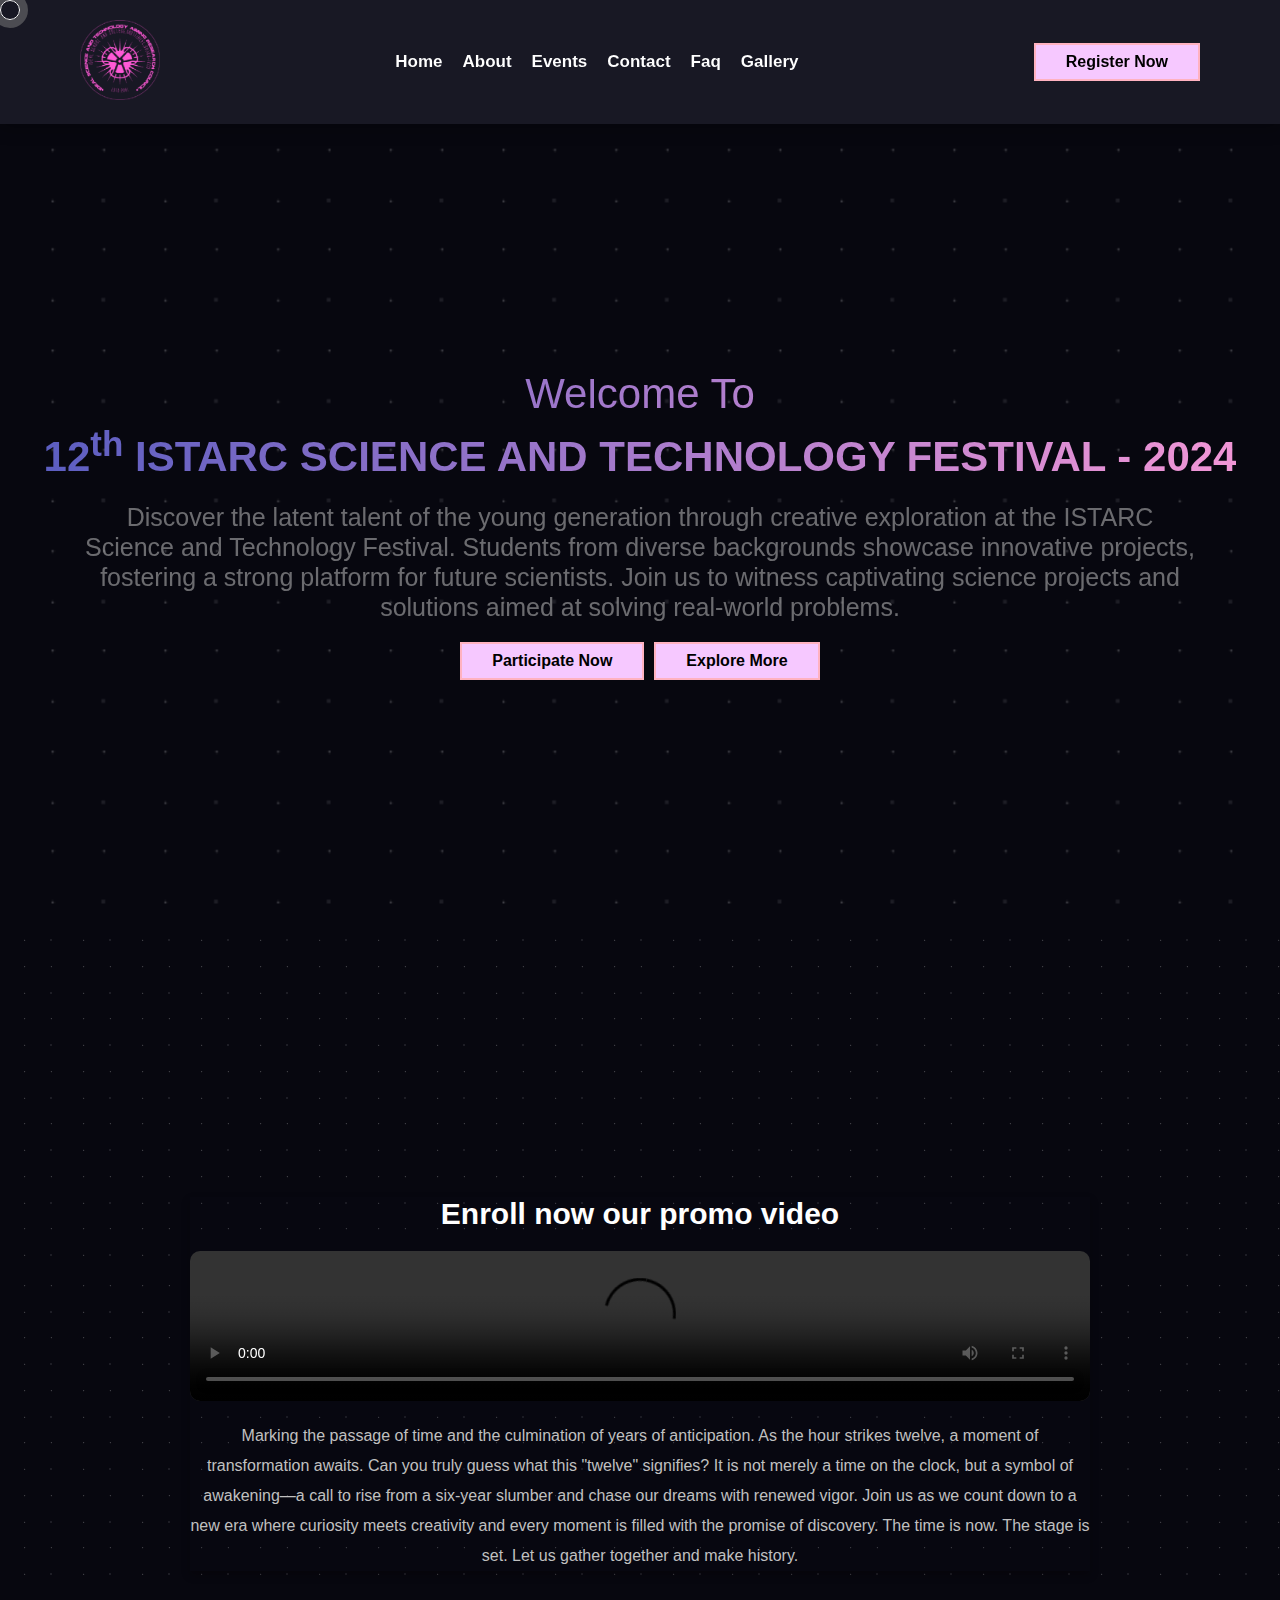
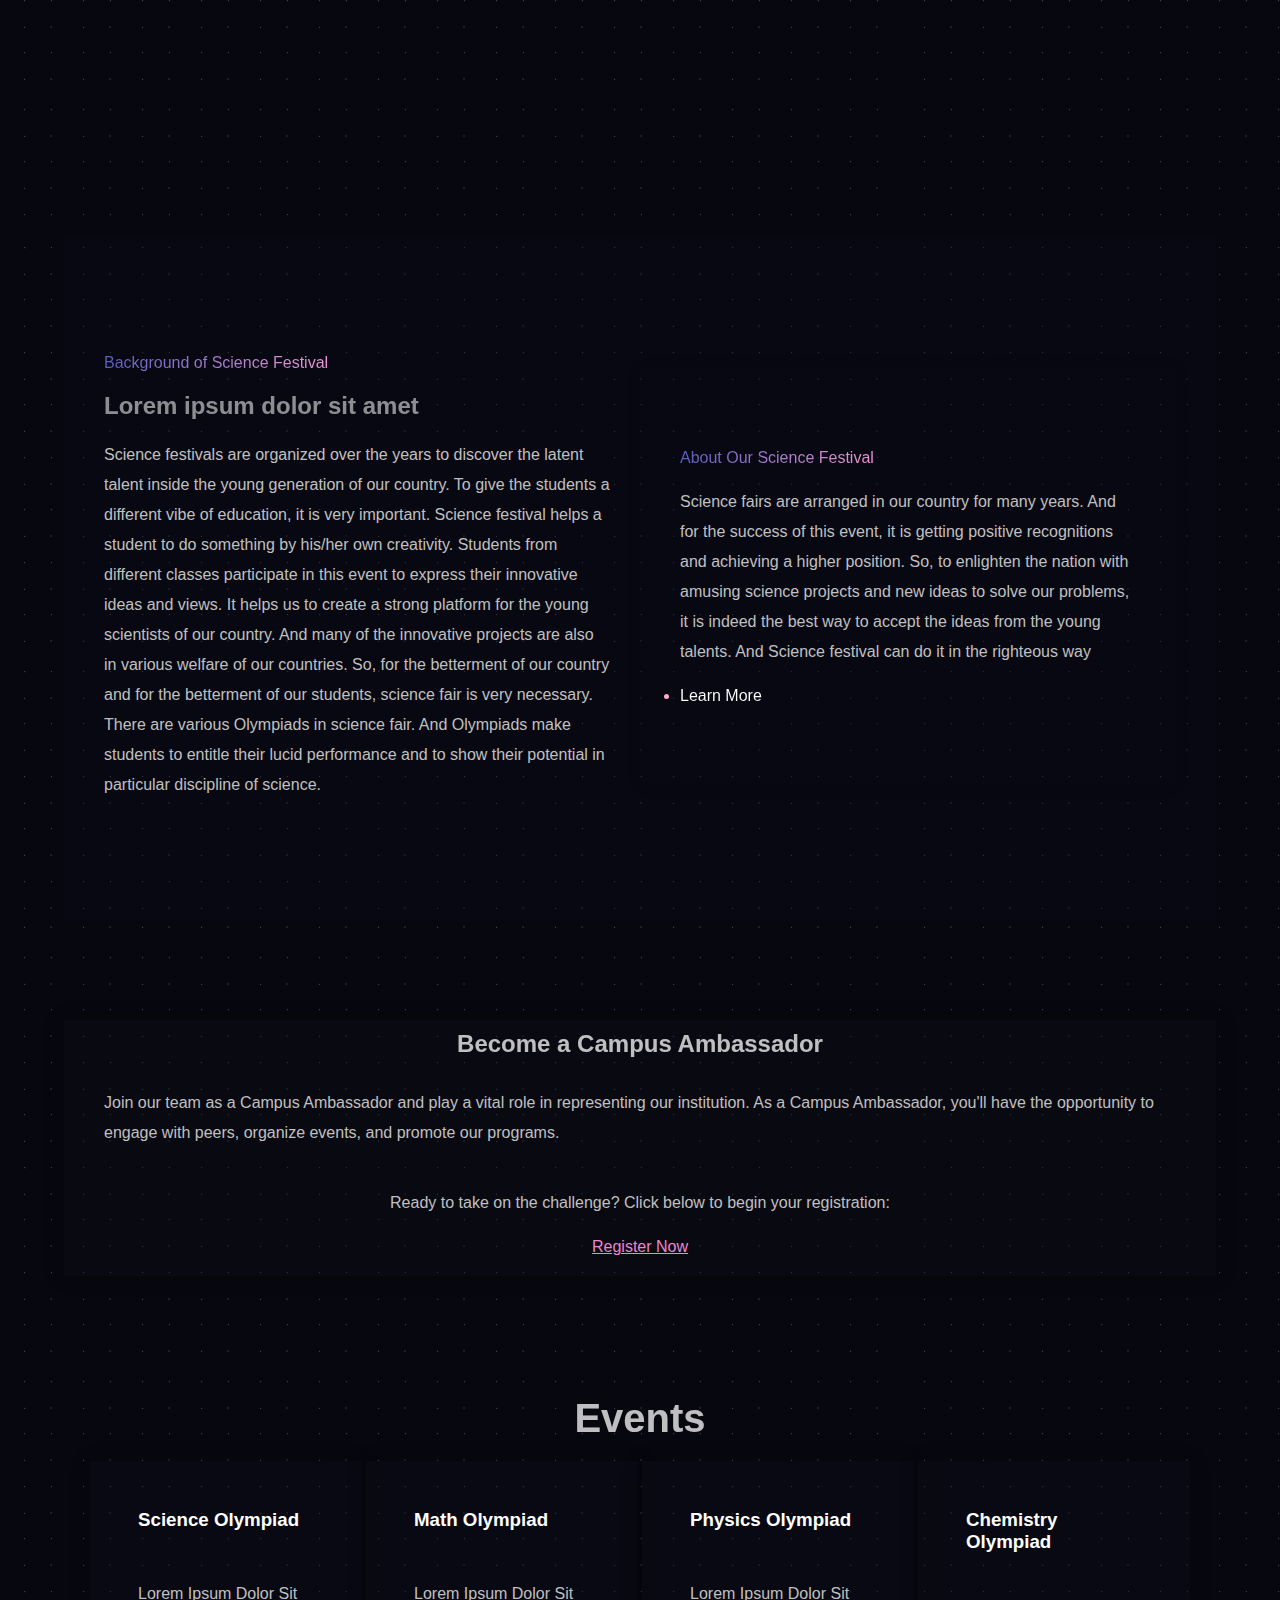
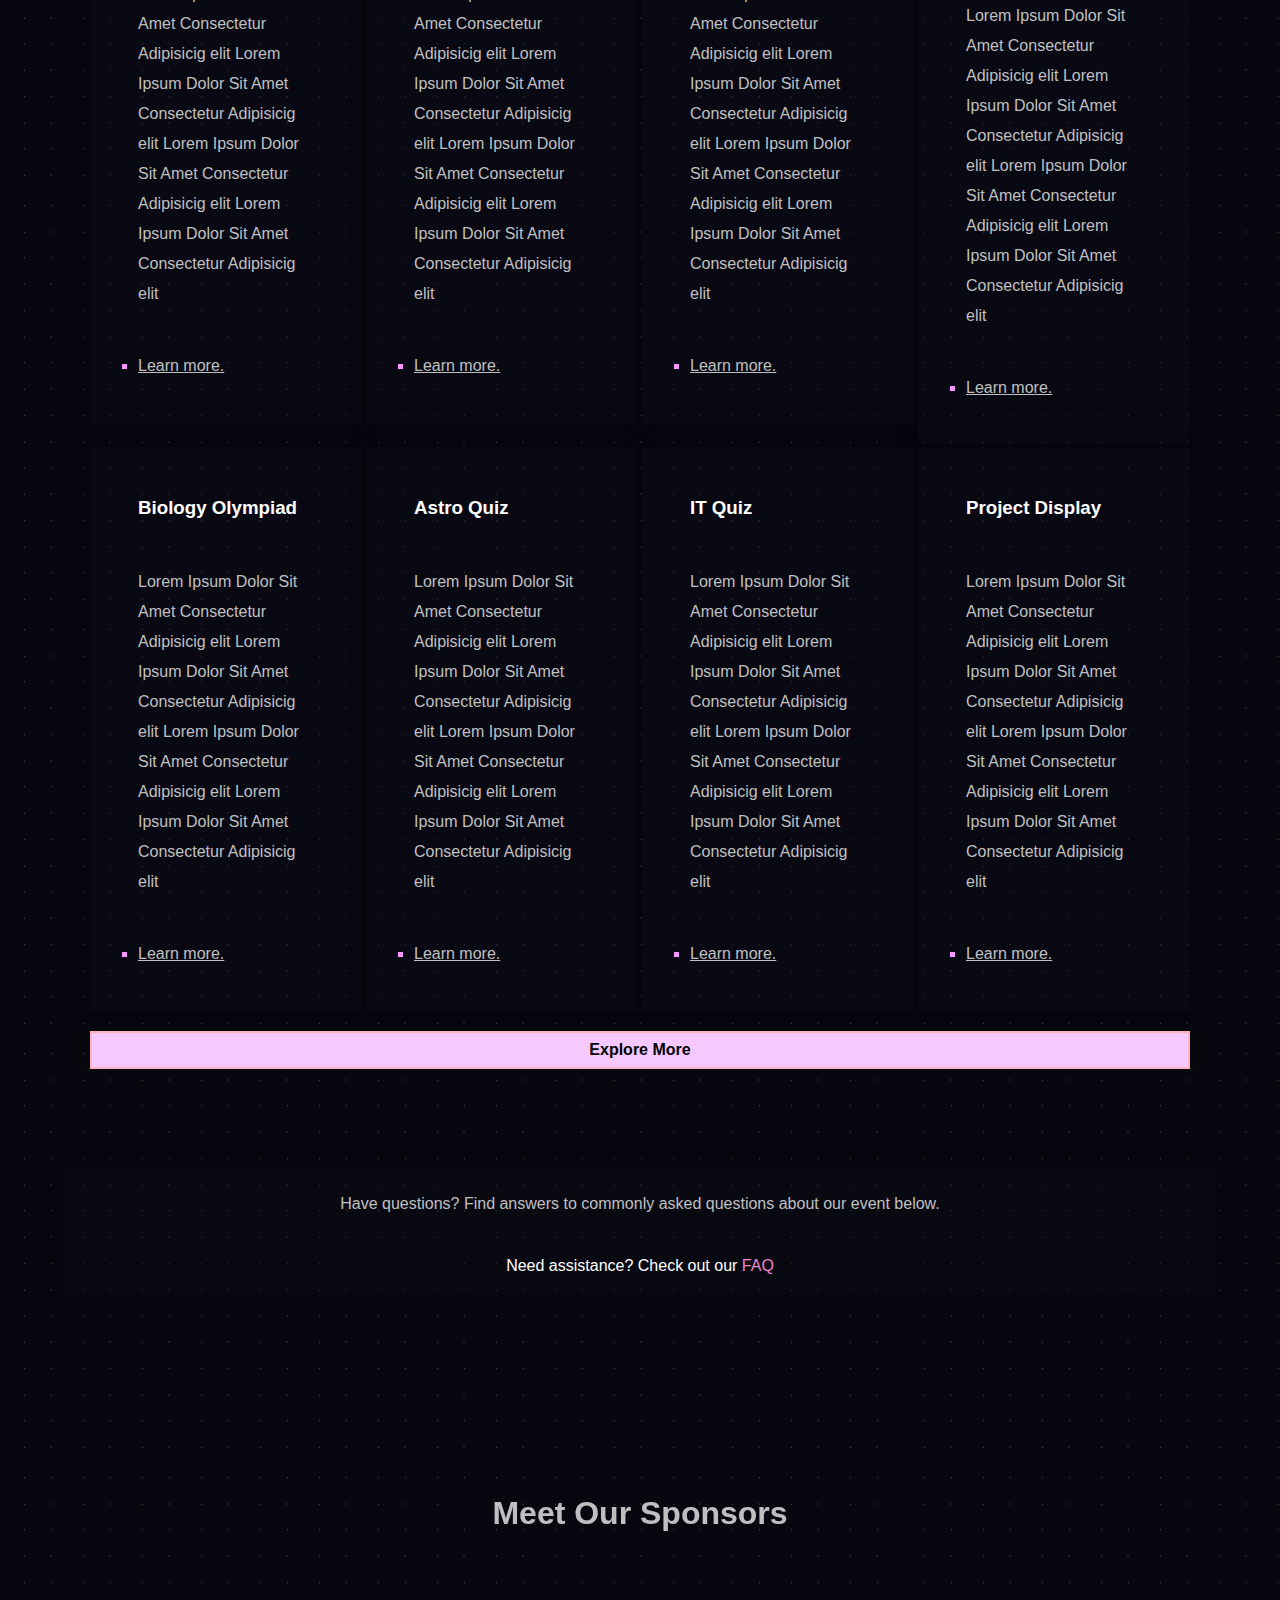
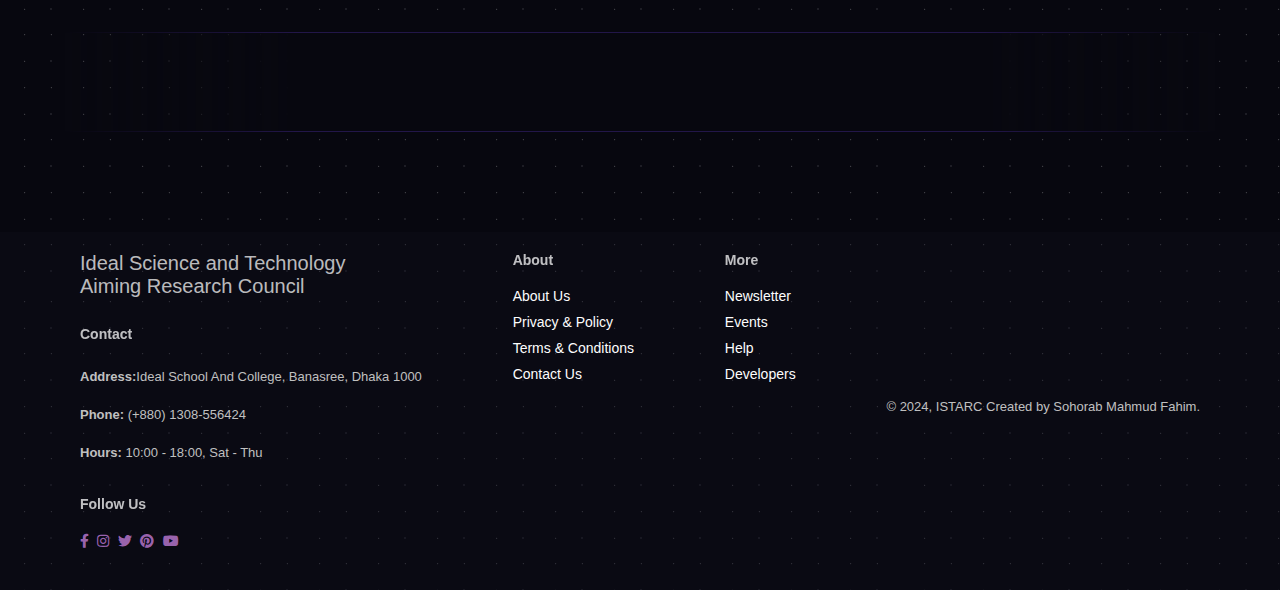
==== index.html @ 21622e78 "Update index.html" ====
<!DOCTYPE html>
<html lang="en">
<head>
    <meta charset="UTF-8">
    <meta name="viewport" content="width=device-width, initial-scale=1.0">
    <title>ISTARC</title>
    <link rel="stylesheet" href="https://pro.fontawesome.com/releases/v5.10.0/css/all.css" />
    <link rel="stylesheet" href="style.css">
    <meta name="description" content="ISTARC (Ideal Science and Technology Aiming Research Council) - Register for exciting events and stay updated with the latest news.">
    <link rel="icon" type="image/x-icon" sizes="32x32" href="img/logo.png">
</head>
<body>
 
    <div id="preloader">
        <div class="spinner"></div>
    </div>
    <div class="cursor"></div>
    <section id="Home-Nav">
        <div id="header">
            <div id="logo">
                <img src="img/logo.png">
            </div>
            <ul id="navbar">
                <li><a href="index.html">Home</a></li>
                <li><a href="about.html">About</a></li>
                <li><a href="event.html">Events</a>
                    <ul id="dropdown">
                        <div>
                        <li><a href="event.html">Hello World !</a></li>
                        <li><a href="event.html">Hello World !</a></li>
                        <li><a href="event.html">Hello World !</a></li>
                        <li><a href="event.html">Hello World !</a></li>
                        <li><a href="event.html">Hello World !</a></li>
                        </div>
                        <div>
                            <li><a href="event.html">Hello World !</a></li>
                        <li><a href="event.html">Hello World !</a></li>
                        <li><a href="event.html">Hello World !</a></li>
                        <li><a href="event.html">Hello World !</a></li>
                        <li><a href="event.html">Hello World !</a></li>
                       
                        </div>
                        <div>
                            <li><a href="event.html">Hello World !</a></li>
                        <li><a href="event.html">Hello World !</a></li>
                        <li><a href="event.html">Hello World !</a></li>
                        <li><a href="event.html">Hello World !</a></li>
                        <li><a href="event.html">Hello World !</a></li>
                        </div>
                    </ul>
                </li>
                <li><a href="contact.html">Contact</a></li>
                <li><a href="faq.html">Faq</a></li>
                <li><a href="gallery.html">Gallery</a></li>
                <a href="#" id="close"><i class="far fa-times" style="color: white;"></i></a>
            </ul>
            <div id="button" onclick="playAudio()">
                <a href="registration.html">Register Now</a>
            </div>
            <div id="mobile">
                <i id="bar" class="fas fa-outdent" style="color: white;"></i>
            </div>
        </div>
    </section>


<!-- <div id="vertical-img">
                        <a>Total Participants</a>
                        <h3 id="total">100'</h3>
                    </div> -->
                    <section id="Home">
                        <div id="info">
                            <div id="welcome">
                                <p>Welcome To</p>
                            </div>
                            <div id="ISTARC">
                                <div id="vert">
                                    <p>12<SUP>th</SUP> ISTARC SCIENCE AND TECHNOLOGY FESTIVAL - 2024</p>
                                </div>
                            </div>
                            <div id="p">
                                <p>Discover the latent talent of the young generation through creative exploration at the ISTARC Science and Technology Festival. Students from diverse backgrounds showcase innovative projects, fostering a strong platform for future scientists. Join us to witness captivating science projects and solutions aimed at solving real-world problems.</p>
                            </div>
                            <div id="btn">
                                <div id="Participate" onclick="playAudio()">
                                    <a href="registration.html">Participate Now</a>
                                </div>
                                <div id="button" onclick="playAudio()">
                                    <a href="event.html">Explore More</a>
                                </div>
                                
                            </div>
                        </div>
                    </section>


    <section id="body">
 <div id="promo-video">
    <h2>Enroll now our promo video</h2>
<video src="img/istarc promo final.mp4" controls>
    <source src="https://www.facebook.com/share/v/XauNM3nGY8SkKPCM/">
</video>
<p>Marking the passage of time and the culmination of years of anticipation. As the hour strikes twelve, a moment of transformation awaits. Can you truly guess what this "twelve" signifies? It is not merely a time on the clock, but a symbol of awakening—a call to rise from a six-year slumber and chase our dreams with renewed vigor.
    Join us as we count down to a new era where curiosity meets creativity and every moment is filled with the promise of discovery. The time is now. The stage is set. Let us gather together and make history.</p>
 
</div>   </section>
    <section id="intro">
        <div id="border">
            <div id="summary">
                <a>Background of Science Festival</a>
                <h2>Lorem ipsum dolor sit amet</h2>
                <p>Science festivals are organized over the years to discover the latent talent inside the young generation of our
                    country. To give the students a different vibe of education, it is very important. Science festival helps a student to
                    do something by his/her own creativity. Students from different classes participate in this event to express their
                    innovative ideas and views. It helps us to create a strong platform for the young scientists of our country. And many
                    of the innovative projects are also in various welfare of our countries. So, for the betterment of our country and for
                    the betterment of our students, science fair is very necessary. There are various Olympiads in science fair. And
                    Olympiads make students to entitle their lucid performance and to show their potential in particular discipline of
                    science. </p>
            </div>
            <div id="sum">
                <a>About Our Science Festival</a>
                <p>Science fairs are arranged in our country for many years. And for the success of this event, it is getting positive
                    recognitions and achieving a higher position. So, to enlighten the nation with amusing science projects and new
                    ideas to solve our problems, it is indeed the best way to accept the ideas from the young talents. And Science festival
                    can do it in the righteous way</p>
                    <div>
              <li><a href="about.html">Learn More</a></li></div> </div>
         
        </div>
    </section>

    <section id="faq">
        <div id="faq-border">
            <h2 style="padding: 10px 0;">Become a Campus Ambassador</h2>
            <p>Join our team as a Campus Ambassador and play a vital role in representing our institution. As a Campus Ambassador, you'll have the opportunity to engage with peers, organize events, and promote our programs.</p>
            <p>Ready to take on the challenge? Click below to begin your registration:</p>
            <div id="faq-txt">
                <a href="Campus-Ambassador.html" style="color: rgb(236, 134, 206); text-decoration: underline;">Register Now</a>
            </div>
        </div>
    </section>

    <section id="eventbar">
        <div id="head">
            <h2>Events</h2>
        </div>
        <div id="eventtype">
            <div id="eventpart">
                <h3>Science Olympiad</h3>
                <p>Lorem Ipsum Dolor Sit Amet Consectetur Adipisicig elit Lorem Ipsum Dolor Sit Amet Consectetur Adipisicig elit Lorem Ipsum Dolor Sit Amet Consectetur Adipisicig elit Lorem Ipsum Dolor Sit Amet Consectetur Adipisicig elit</p>
                <li>
                    <a href="">Learn more.</a>
                </li>
            </div>
            <div id="eventpart">
                <h3>Math Olympiad</h3>
                <p>Lorem Ipsum Dolor Sit Amet Consectetur Adipisicig elit Lorem Ipsum Dolor Sit Amet Consectetur Adipisicig elit Lorem Ipsum Dolor Sit Amet Consectetur Adipisicig elit Lorem Ipsum Dolor Sit Amet Consectetur Adipisicig elit</p>
                <li>
                    <a href="">Learn more.</a>
                </li>
            </div>
            <div id="eventpart">
                <h3>Physics Olympiad</h3>
                <p>Lorem Ipsum Dolor Sit Amet Consectetur Adipisicig elit Lorem Ipsum Dolor Sit Amet Consectetur Adipisicig elit Lorem Ipsum Dolor Sit Amet Consectetur Adipisicig elit Lorem Ipsum Dolor Sit Amet Consectetur Adipisicig elit</p>
                <li>
                    <a href="">Learn more.</a>
                </li>
            </div>
            <div id="eventpart">
                <h3> Chemistry Olympiad </h3>
                <p>Lorem Ipsum Dolor Sit Amet Consectetur Adipisicig elit Lorem Ipsum Dolor Sit Amet Consectetur Adipisicig elit Lorem Ipsum Dolor Sit Amet Consectetur Adipisicig elit Lorem Ipsum Dolor Sit Amet Consectetur Adipisicig elit</p>
                <li>
                    <a href="">Learn more.</a>
                </li>
            </div>
            <div id="eventpart">
                <h3>Biology Olympiad </h3>
                <p>Lorem Ipsum Dolor Sit Amet Consectetur Adipisicig elit Lorem Ipsum Dolor Sit Amet Consectetur Adipisicig elit Lorem Ipsum Dolor Sit Amet Consectetur Adipisicig elit Lorem Ipsum Dolor Sit Amet Consectetur Adipisicig elit</p>
                <li>
                    <a href="">Learn more.</a>
                </li>
            </div>
            <div id="eventpart">
                <h3>Astro Quiz</h3>
                <p>Lorem Ipsum Dolor Sit Amet Consectetur Adipisicig elit Lorem Ipsum Dolor Sit Amet Consectetur Adipisicig elit Lorem Ipsum Dolor Sit Amet Consectetur Adipisicig elit Lorem Ipsum Dolor Sit Amet Consectetur Adipisicig elit</p>
                <li>
                    <a href="">Learn more.</a>
                </li>
            </div>
            <div id="eventpart">
                <h3>IT Quiz</h3>
                <p>Lorem Ipsum Dolor Sit Amet Consectetur Adipisicig elit Lorem Ipsum Dolor Sit Amet Consectetur Adipisicig elit Lorem Ipsum Dolor Sit Amet Consectetur Adipisicig elit Lorem Ipsum Dolor Sit Amet Consectetur Adipisicig elit</p>
                <li>
                    <a href="">Learn more.</a>
                </li>
            </div>
            <div id="eventpart">
                <h3>Project Display</h3>
                <p>Lorem Ipsum Dolor Sit Amet Consectetur Adipisicig elit Lorem Ipsum Dolor Sit Amet Consectetur Adipisicig elit Lorem Ipsum Dolor Sit Amet Consectetur Adipisicig elit Lorem Ipsum Dolor Sit Amet Consectetur Adipisicig elit</p>
                <li>
                    <a href="">Learn more.</a>
                </li>
            </div>
        </div>
        <div id="buttons">
            <a href="event.html">Explore More</a>
        </div>
    </section>

    <section id="faq">
        <div id="faq-border">
            <p>Have questions? Find answers to commonly asked questions about our event below.</p><br>
            <div id="faq-txt">
                <a>Need assistance? Check out our <a href="#" style="color:rgb(236, 134, 206);">FAQ</a></a>
            </div>
        </div>
    </section>
    

    <section id="sponsor">
        <h1>Meet Our Sponsors</h1>
        <div id="cent-wrapper">
            <div class="wrapper">
                <div class="item item1">
                    <h3>Lorem Ipsum</h3>
                </div>
                <div class="item item2">
                    <h3>Lorem Ipsum</h3>
                </div>
                <div class="item item3">
                    <h3>Lorem Ipsum</h3>
                </div>
                <div class="item item4">
                    <h3>Lorem Ipsum</h3>
                </div>
                <div class="item item5">
                    <h3>Lorem Ipsum</h3>
                </div>
                <div class="item item6">
                    <h3>Lorem Ipsum</h3>
                </div>
                <div class="item item7">
                    <h3>Lorem Ipsum</h3>
                </div>
            </div>
        </div>
    </section>
    <footer class="s-1">
        <div class="c">
            <a href="#" style="text-decoration: none; color: rgba(255, 255, 255, 0.733); font-weight: 500; font-family: 'Segoe UI', Tahoma, Geneva, Verdana, sans-serif; font-size: 20px;">Ideal Science and Technology<br>Aiming Research Council</a><br>
            <h4>Contact</h4>
            <p><strong>Address:</strong>Ideal School And College, Banasree, Dhaka 1000 </p>
            <p><strong>Phone:</strong> (+880) 1308-556424</p>
            <p><strong>Hours:</strong> 10:00 - 18:00, Sat - Thu</p>
            <div class="follow">
                <h4>Follow Us</h4>
                <div class="icon">
                    <a href="#"><i class="fab fa-facebook-f" style="font-weight: 400;"></i></a>
                    <a href="#"><i class="fab fa-instagram" style="font-weight: 400;"></i></a>
                    <a href="#"><i class="fab fa-twitter" style="font-weight: 400;"></i></a>
                    <a href="#"><i class="fab fa-pinterest" style="font-weight: 400;"></i></a>
                    <a href="#"><i class="fab fa-youtube" style="font-weight: 400;"></i></a>
                </div>
            </div>
        </div>
        <div class="c">
            <h4>About</h4>
            <a href="#">About Us</a>
            <a href="#">Privacy & Policy</a>
            <a href="#">Terms & Conditions</a>
            <a href="#">Contact Us</a>
        </div>
        <div class="c">
            <h4>More</h4>
            <a href="#">Newsletter</a>
            <a href="#">Events</a>
            <a href="#">Help</a>
            <a href="#">Developers</a>
        </div>
        <div class="copyright">
            <p>© 2024, ISTARC Created by Sohorab Mahmud Fahim.</p>
        </div>
    </footer>
    

    <script>
        window.addEventListener('load', function() {
            const preloader = document.getElementById('preloader');
            preloader.style.display = 'none';
        });
    </script>
    <script>
        const bar = document.getElementById('bar');
        const close = document.getElementById('close');
        const nav = document.getElementById('navbar');

        if (bar) {
            bar.addEventListener('click', () => {
                nav.classList.add('active');
                nav.style.zIndex = '1000';
            });
        }

        if (close) {
            close.addEventListener('click', () => {
                nav.classList.remove('active');
                nav.style.zIndex = 'initial';
            });
        }
    </script>
    <script>
        const cursor = document.querySelector('.cursor');

        document.addEventListener('mousemove', e => {
            cursor.setAttribute("style", "top: "+(e.pageY - 10)+"px; left: "+(e.pageX - 10)+"px;")
        });

        document.addEventListener('click', () => {
            cursor.classList.add("expand");

            setTimeout(() => {
                cursor.classList.remove("expand");
            }, 500);
        });
    </script>
    <script>
        document.addEventListener('DOMContentLoaded', () => {
            window.audio = new Audio();
            audio.src = './img/click.mp3';
        });

        function playAudio() {
            if (window.audio) {
                audio.play();
            } else {
                console.error('Audio element not found');
            }
        }
    </script>
</body>
</html>
---- style.css ----
*{
    margin: 0;
    padding: 0;
    box-sizing: border-box;
    font-family:Arial, Helvetica, sans-serif;
}
body{
    background-image: url("img/bg.png");
    margin: 0;
}
#preloader {
    position: fixed;
    left: 0;
    top: 0;
    width: 100%;
    height: 100%;
    background-image: url(img/bg.png);
    display: flex;
    justify-content: center;
    align-items: center;
    z-index: 9999;
}
.spinner {
    background-image: url("img/logo.png");
    width: 40px;
    height: 40px;
    border: 5px solid #ff21e1;
    border-top: 5px solid #000;
    border-radius: 50%;
    animation: spin 1s linear infinite;
}
@keyframes spin {
    0% { transform: rotate(0deg); }
    100% { transform: rotate(360deg); }
}
#content {
    display: none;
}
.cursor {
    width: 20px;
    height: 20px;
    border: 1px solid white;
    border-radius: 50%;
    position: absolute;
    transition-duration: 200ms;
    transition-timing-function: ease-out;
    animation: cursorAnim .5s infinite alternate;
    pointer-events: none;
    z-index: 9999;
}
.cursor::after {
    content: "";
    width: 20px;
    height: 20px;
    position: absolute;
    border: 8px solid gray;
    border-radius: 50%;
    opacity: .5;
    top: -9px;
    left: -9px;
    animation: cursorAnim2 .5s infinite alternate;
}
@keyframes cursorAnim {
    from {
        transform: scale(1);
    }
    to {
        transform: scale(.7);
    }
}
@keyframes cursorAnim2 {
    from {
        transform: scale(1);
    }
    to {
        transform: scale(.4);
    }
}
@keyframes cursorAnim3 {
    0% {
        transform: scale(1);
    }
    50% {
        transform: scale(3);
    }
    100% {
        transform: scale(1);
        opacity: 0;
    }
}
.expand {
    animation: cursorAnim3 .5s forwards;
    border: 1px solid rgb(216, 89, 255);
}
h1 , h2, h3 , h4 , h5 , h6{
    color: white;
    opacity: 74%;
}
#Home-Nav{
    position: sticky;
  top:0;
  left: 0;
  background-color: #181824;
  box-shadow: 0 5px 15px rgba(0, 0, 0, 0.26);
  z-index: 1000;
    
}
#header{
    display: flex;
    justify-content: space-between;
    align-items: center;
    padding: 20px 80px;
}
#navbar{
    display: flex;
    justify-content: center;
    align-items: center;
}
#navbar li{
    list-style: none;
    padding: 0 10px;
}
#navbar li a {
    background: white;
    -webkit-background-clip: text;
    -webkit-text-fill-color:   transparent;
    background-clip: text;
    font-size: 17px;
    text-decoration: none;
    font-weight: bold;
    transition: 0.5s ease;
}
#navbar li {
    position: relative;
}
#dropdown {
    display: none;
    position: absolute;
    top: 100%;
    left: -100%;
    background-color: #15131f27;
    padding: 20px 0;
    margin: 0;
    list-style: none;
    box-shadow: 0 0px 26px rgba(0, 0, 0, 0.973);
    z-index: 1000;
    min-width: 120px;
    border: 1px solid black;
    border-radius: 10px;
}
#dropdown li {
    padding: 10px 20px;
    white-space: nowrap;
    transition: 0.5s ease;
}
#dropdown li a {
    color: white;
    text-decoration: none;
    display: block;
    font-size: 12px;
    opacity: 84%;
}
#dropdown li a:hover {
    background-color: #0f0e14;
    border-bottom: 1px solid pink;
}
#navbar li:hover #dropdown {
    display: flex;
   justify-content: space-between;
   align-items: center;
}
#mobile{
    display: none;
    align-items: left;
    color: white;
  }
  #close{
    display:none;
  }
  .fas{
     color: white;
  }
#logo img{
    width: 80px;
}
#button, #Participate {
    padding: 8px 30px;
    border: 2px solid rgb(255, 178, 192);
    background: rgb(246, 200, 255);
 
    position: relative;
    overflow: hidden;
}
#button a {
    display: inline-block;
    text-decoration: none;
    color: rgb(0, 0, 0);
    font-weight: bold;
    border-radius: 5px;
}
#button .ripple, #Participate .ripple {
    position: absolute;
    border-radius: 50%;
    background: rgba(255, 255, 255, 0.5);
    transform: scale(0);
    animation: rippleAnim 0.5s linear;
    pointer-events: none;
}
@keyframes rippleAnim {
    to {
        transform: scale(4);
        opacity: 0;
    }
}
@keyframes fadeIn {
    from {
        opacity: 0;
    }
    to {
        opacity: 1;
    }
}
@keyframes slideIn {
    from {
        transform: translateX(-100%);
    }
    to {
        transform: translateX(0);
    }
}
@keyframes bounce {
    0%, 20%, 50%, 80%, 100% {
        transform: translateY(0);
    }
    40% {
        transform: translateY(-30px);
    }
    60% {
        transform: translateY(-15px);
    }
}
@keyframes countUp {
    from {
        content: "0";
    }
    to {
        content: "100";
    }
}
@keyframes backgroundFlow {
    0% {
        background-position: 0% 50%;
    }
    50% {
        background-position: 100% 50%;
    }
    100% {
        background-position: 0% 50%;
    }
}
#Home {
    display: grid;
    grid-template-columns: repeat(auto-fit, minmax(259px, 1fr));
    justify-content: center;
    align-items: center;
    height: 90vh; 
    overflow: hidden;
    position: relative;
    background: linear-gradient(rgba(0, 0, 0, 0), rgba(8, 9, 17, 0)), url("img/bg.png");
    background-size: cover;
    background-repeat: no-repeat;
    background-position:top;
}
#info {
    text-align: center;
    position: relative;
    z-index: 1;
    
    animation: fadeIn 2s ease-in-out;
}

#info > * {
    margin: 10px 0;
}
#app a {
    position: absolute;
    top: 23%;
    left: 25%;
}
#bpp b {
    position: absolute;
    top: 20%;
    left: 23%;
}
#ISTARC p {
    margin: 0;
    font-size: 42px;
    font-weight: bold;
    background: linear-gradient(90deg, #5c5ec1, rgb(241, 150, 214));
    -webkit-background-clip: text;
    -webkit-text-fill-color:   transparent;
    background-clip: text;
    
    line-height: 50px;
}
#welcome p {
    font-size: 42px;
    background: linear-gradient(90deg, #5c5ec1, rgb(241, 150, 214));
    -webkit-background-clip: text;
    -webkit-text-fill-color:   transparent;
    background-clip: text;
}
p {
    color: white;
}
#p {
    z-index: -1;
}
#p p {
    font-size: 25px;
    padding: 10px 80px;
    margin: auto;
    opacity: 54%;
}
#btn {
    display: flex;
    gap: 10px;
    justify-content: center;
}
#btn div a {
    display: inline-block;
    text-decoration: none;
    color: rgb(0, 0, 0);
    font-weight: bold;
    border-radius: 5px;
}
#sponsor{
    padding: 100px 0;
}
#cent-wrapper {
    
    display: flex;
    align-items: center;
    justify-content: center;
}
.wrapper {
    border: 1px solid rgb(34, 22, 73);
    width: 90%;
    max-width: 1536px;
    margin-inline: auto;
    position: relative;
    height: 100px;
    margin-top: 5rem;
    backdrop-filter: blur(10px);
    overflow: hidden;
    mask-image: linear-gradient(
        to right,
        rgba(0,0,0,0),
        rgba(0,0,0,1) 20%,
        rgba(0,0,0,1) 80%,
        rgba(0,0,0,0)
    );
}
@keyframes scrollLeft {
    to {
        left: -200px;
    }
}
.item {
    left: max(calc(200px * 8), 100%);
    width: 200px;
    height: 100px;
    background-color: rgba(156, 85, 161, 0.014);
    border-radius: 6px;
    position: absolute;
    left: 100%;
    animation-name: scrollLeft;
    animation-duration: 15s;
    animation-timing-function: linear;
    animation-iteration-count: infinite;
    display: flex;
    align-items: center;
    justify-content: center;
}
.item h3{
    font-size: 15px;
}
.item1 { animation-delay: 0s; }
.item2 { animation-delay: 2s; }
.item3 { animation-delay: 4s; }
.item4 { animation-delay: 6s; }
.item5 { animation-delay: 8s; }
.item6 { animation-delay: 10s; }
.item7 { animation-delay: 12s; }
.item8 { animation-delay: 4s; }


#body {

    display: flex;
    justify-content: center;
    align-items: center;
    height: 100vh;
}

#promo-video {
    width: 80%;
    max-width: 900px;
  gap: 20px;
    background-color: #0d0b1d17;
    box-shadow: 0 4px 8px rgba(7, 0, 0, 0.281);
    position: relative;
    text-align: center;
    display: flex;
    justify-content: center;
    align-items: center;
    flex-direction: column;
}

#promo-video h2{
    color: white;
    opacity: 1;
    text-decoration: cadetblue;
    font-size: 30px;
}
#promo-video video {
    width: 100%;
    height: auto;
    border-radius: 10px;
    filter: grayscale(0%);
    transition: filter 0.3s ease;


}

#intro{
    display: flex;
    justify-content: center;
    align-items: center;

    animation: fadeIn 2s ease-in-out;
    background-image: url("img/bg.png");
}
#border{
    width: 90%;
    height: auto;
    background-color: #0e0f1a4b;
    animation: slideIn 1.5s ease-in-out;
   
    display: grid;
  grid-template-columns: repeat(auto-fit, minmax(259px, 1fr));
  justify-content: center;
  align-items: center;
padding: 20px 40px;
}
#summary{
    grid-template-columns: repeat(auto-fit, minmax(259px, 1fr));
    justify-content: center;
    align-items: center;
    padding: 100px 0px 100px 0;
    animation: fadeIn 2s ease-in-out;
}
#summary a{
    background: linear-gradient(90deg, #5c5ec1, rgb(241, 150, 214));
    -webkit-background-clip: text;
    -webkit-text-fill-color:   transparent;
    background-clip: text;
    
    padding-bottom: 20px;
    padding: 20px 0;
    margin: 30px 0;
    gap: 10px;
}
#summary h2{
    color: white;
    opacity: 54%;
    margin: 20px 0;
}
#summary p{
    padding-right: 30px;
}
#sum{
    animation: fadeIn 2s ease-in-out;
    grid-template-columns: repeat(auto-fit, minmax(259px, 1fr));
    justify-content: center;
    align-items: center;
    padding: 80px 40px;
    background-color: #0e0f1a28;
    box-shadow: 0 0 20px rgba(0, 0, 0, 0.048);
    cursor: pointer;
}
#img{
    width: 5vh;
    height: 5vh;
    content:'';
    border: 1px solid pink;
    padding-bottom: 10px;
    margin-bottom: 30px;
    border-radius: 10px;
}
#sum a{
    background: linear-gradient(90deg, #5c5ec1, rgb(241, 150, 214));
    -webkit-background-clip: text;
    -webkit-text-fill-color:   transparent;
    background-clip: text;
    
    padding-bottom: 20px;
    padding: 20px 0;
    margin: 20px 0;
}
#sum p{
    margin: 20px 0;
}
#sum div li{
    color: rgb(255, 172, 200);
}
#sum div li a{
    text-decoration: none;
    background: rgb(255, 255, 255);
    -webkit-background-clip: text;
    -webkit-text-fill-color:   transparent;
    background-clip: text;
    opacity: 1;
}
#sum div li a:hover{
    background: rgb(255, 136, 235);
    -webkit-background-clip: text;
    -webkit-text-fill-color:   transparent;
    background-clip: text;
}

@media (max-width: 576px) {
    .footer__bottom {
        display: grid;
        grid-template-columns: 1fr;
        gap: 16px;
    }
}
.footer__bottom {
    padding: 24px 80PX;
    display: flex;
    align-items: center;
    justify-content: space-between;
    font-weight: 400;
    line-height: 17px;
}

.footer__links-credit {
    display: flex;
    align-items: center;
    gap: 24px;
}
.footer__links {
    display: flex;
    align-items: center;
    gap: 10px;
}


@keyframes fadeIn {
    from {
        opacity: 0;
    }
    to {
        opacity: 1;
    }
}

@keyframes slideIn {
    from {
        transform: translateX(-100%);
    }
    to {
        transform: translateX(0);
    }
}


@keyframes bounce {
    0%, 20%, 50%, 80%, 100% {
        transform: translateY(0);
    }
    40% {
        transform: translateY(-30px);
    }
    60% {
        transform: translateY(-15px);
    }
}


#eventpart {
    margin-left: 0px;
    margin-right: 0px;
    margin-top: 0px;
    margin-bottom: 0px;
    box-sizing: border-box;
    display: flex;
    width: auto;
    height: auto;
    padding-left: 48px;
    padding-right: 48px;
    padding-top: 48px;
    padding-bottom: 48px;
    flex-direction: column;
    align-items: flex-start;
    gap: 48px;
    flex-shrink: 0;
    background-color: #0e0f1a54;
    position: static;
    box-shadow: 0 0 20px rgba(0, 0, 0, 0.151);
    min-height: 300px;
    animation: fadeIn 2s ease-in-out, slideIn 1s ease-in-out;
    transition: .5s ease;
    
}

#eventpart li {
    list-style: square;
    color: rgb(251, 150, 255);
}

#eventpart li a {
    color: rgb(192, 192, 192);
    text-decoration: underline;
}

#eventpart h3 {
    color: rgb(255, 255, 255);
    opacity: 100%;
}

#eventpart p {
    line-height: 30px;
    color: rgb(192, 192, 192);
}

#eventpart li a:hover {
    color: rgb(255, 143, 218);
    text-decoration: underline;
}
#eventpart:hover{
    transform: scale(1.0129);
}
#head {
    display: flex;
    justify-content: center;
    align-items: center;
    padding: 20px 0;
  
}

#head h2 {
    font-size: 40px;
}

#eventbar {
    margin: 20px 90px;
    height: auto;
}

#eventtype {
    margin-left: 0px;
    margin-right: 0px;
    margin-top: 0px;
    margin-bottom: 0px;
    box-sizing: border-box;
    display: grid;
    width: 100%;
    align-items: flex-start;
    align-content: flex-start;
    gap: 4px;
    flex-wrap: wrap;
    position: static;
    height: auto;
    column-gap: 4px;
    row-gap: 4px;
    grid-template-columns: 1fr 1fr 1fr 1fr;
    grid-template-rows: minmax(45px, 1fr);
    grid-template-areas: ". .";
}
#eventtypes {
    margin-left: 0px;
    margin-right: 0px;
    margin-top: 0px;
    margin-bottom: 0px;
    box-sizing: border-box;
    display: grid;
    width: 100%;
    align-items: flex-start;
    align-content: flex-start;
    gap: 4px;
    flex-wrap: wrap;
    position: static;
    height: auto;
    column-gap: 4px;
    row-gap: 4px;
    grid-template-columns: 1fr;
    grid-template-rows: minmax(45px, 1fr);
    grid-template-areas: ". .";
}

#buttons{
    display: flex;
    margin: 20px 0;
    padding: 8px 30px;
    border: 2px solid rgb(255, 178, 192);
    background: rgb(246, 200, 255);
    position: relative;
    overflow: hidden;
    display: flex;
    justify-content: center;
    transition: .6s ease;
}

#buttons a{
    color: black;
    font-weight: bold;
}




#faq{
margin: 100px 0;
    display: flex;

    justify-content: center;
    align-items: center;
    animation: fadeIn 2s ease-in-out;
}
#faq-border{
    width: 90%;
    height: auto;
    background-color: #0e0f1a59;
    animation: slideIn 1.5s ease-in-out;
    box-shadow: 0 0 20px rgba(0, 0, 0, 0.199);          
    display: inline-flex; 
    flex-direction: column;
    align-items: center;
}

#faq-border p{
    padding: 20px 40px;
   
}
#faq-txt a{
    color: white;
    padding: 10px 0;
}
#faq-txt{
    padding: 0px 0 20px 0;
}


footer{
    display: flex;
    flex-wrap: wrap;
    justify-content: space-between;
    padding: 20px 80px;
    background-color: #10121d59;
  
  }
  
  footer .c {
    display: flex;
    flex-direction: column;
   align-items: flex-start;
   margin-bottom: 20px;
  
  }
  
  footer h4{
     font-size: 14px;
     padding-bottom: 20px;
  
  }
  footer p{
    font-size: 13px;
   margin: 0 0 8px 0;
  
  }
  footer a{
    font-size: 14px;
    text-decoration: none;
    color: #fdfdfd;
    margin-bottom:10px;
  
  }
  
  .follow{
    margin-top: 20px;
  }
  .follow i{
    color: #d286e9bd;
    padding-right: 4px;
    cursor: pointer;
  }
  .in .row img{
    border: 1px solid #088178;
    border-radius: 6px;
  
  }
  
  .in img{
    margin:10px 0 15px 0;
  }

  .footer .copyright{
    width:100%;
    text-align:center;
  }
  .copyright{
    display: flex;
    align-items: center;
    justify-content: center;
    
  }
  


#home-about{
    display: flex;
    align-items: center;
    justify-content: center;
padding: 100px 0;
    background-color: #00000060;
}
#info-txt{
    margin: 0 100px;
}

.heading{
    font-size: 8rem;
    text-align: center;
    margin: 5rem 0;
}

::-webkit-scrollbar{
    width: 15px;
}
::-webkit-scrollbar-thumb{
    background-color: rgb(45, 57, 82);
}
::-webkit-scrollbar-track{
    background-color: rgb(21, 22, 39);
    width: 50px;
}


#vert{
display: flex;
justify-content: center;
 align-items: center;
}
#vertical-img{
   background-image: url("img/VERTICAL.png");
background-repeat: no-repeat;

    padding: 10px 0px 50px 0px;
    margin: 0 30px;

}

#vertical-img a{
    font-size: 10px;
    padding: 13px 15px;
    color: white;
}
#vertical-img h3{
    background: linear-gradient(90deg, #ff00ff, rgb(255, 255, 255));
    -webkit-background-clip: text;
    -webkit-text-fill-color:   transparent;
    background-clip: text;
    
}

#event-page{
    width: 100%;
    margin-left: auto;
    box-sizing: border-box;
    margin-right: auto;
    display: block;
    padding: 50px 16px 30px 16px;
   
}

.event{
    
}

/* 
.grid-container {
    display: grid;
    grid-template-columns: 1fr 1fr;
    gap: 20px;
    padding: 100px;
}


.segment {
    background-color: #0d0b186b;
    border-radius: 8px;
    box-shadow: 0 0 10px rgba(0, 0, 0, 0.1);
    overflow: hidden;
    transition: transform 0.3s ease-in-out;
}

.segment:hover {
    transform: translateY(-5px);
}

.segment img {
    width: 100%;
    height: auto;
    object-fit: cover;
    transition: 1s ease;
}
.segment img:hover{
    filter: grayscale(.5);
}
.segment-info {
    padding: 20px;
}

.segment-info h3 {
    font-size: 1.5rem;
    margin-bottom: 10px;
}

.segment-info p {
    font-size: 1rem;
    margin-bottom: 15px;
}

.segment-info a {
    display: inline-block;
    background-color: #ffbff4;
    color: #000000;
    text-decoration: none;
    padding: 10px 20px;
    border-radius: 5px;
    margin-right: 10px;
    transition: background-color 0.3s ease;
}

.segment-info a:hover {
    box-shadow: 0 0 20px pink;
    transform: scale(1.015);
} */
#texture{
    display: grid;
    grid-template-columns: 1fr 1fr;
    align-items: center;
    justify-items: end;
    background-color: #1416225d;
    padding: 40px 30px;

    margin-bottom: 100px;
}

#texture h3{
    font-size: 20px;
    opacity: 100%;
}
#part a{
  opacity: 100%;
  padding: 10px 20px;
  
  border-radius: 20px;
  font-weight: 600;
  border: 2px solid rgb(255, 0, 191);
  color: white;
}

#texture1{
    display: flex;
    align-items: center;
    justify-content: space-evenly;
    padding: 0px 30px 40px 30px;
    padding: 40px 30px;
 
    margin-bottom: 100px;
}


#event-txt1{
    
    padding: 20px;

    max-width: 600px;
    box-shadow:0 0 25px rgba(0, 0, 0, 0.411),
    0 0 50px black;
}
#bord{
    max-width: 560px;
    height: 40vh;
    border: 1px solid rgb(255, 255, 255);
    border-radius: 20px;
}
#event-txt1 h2{
    font-size: 22px;
    opacity: 100%;
}
#event-txt1 p{
  text-align: justify;
}
#event-txt1 h5{
    font-size: 17px;
    opacity: 100%;
}
#rules{
    display: block;
    align-items: flex-start;
    margin: 30px 10px;
}
#rules a{
    color: white;
    font-size: 20px;

}

#rules h6{
    color: white;
    font-size: 16px;
    opacity: 70%;
    font-weight: 100;
    line-height: 30px;
  

}

#event-part{
    display: flex;
    align-items: center;
    justify-content: center;
    flex-direction: column;
    margin-bottom: 100px;
}



#flex{
    display: flex;
    align-items: center;
    justify-content: center;
    flex-direction: row;
 margin: 20px 50px;
 
 top: -60%;
 position: relative;
}
#contact-flex{
  height:20vh;
}
#talk{
    display: flex;
    flex-direction: column;
    padding: 10px 50px;
    background-color: #09081150;
    margin: 10px 20px;
   
    box-shadow: 0 0 25px rgba(255, 188, 252, 0.137);
    border: 1px solid rgba(255, 137, 239, 0.801);
   
    
}
#talks{
    display: flex;
    flex-direction: column;
    padding: 10px 50px;
    background-color: #09081150;
    margin: 10px 20px;
    
    box-shadow: 0 0 25px rgba(255, 188, 252, 0.137);
    border: 1px solid rgba(255, 137, 239, 0.801);
   
    
}
#talkwithme{
    display: flex;
    align-items: center;
    justify-content:center;
    padding: 30px 0;
}
#talkwithme i{
    background: linear-gradient(90deg, #dfa7df, rgb(132, 62, 211));
    -webkit-background-clip: text;
    -webkit-text-fill-color:   transparent;
    background-clip: text;
    
    text-decoration: none;
    font-weight: bold;

    padding: 0 10px;
}
#talkwithme h2{
    background: linear-gradient(90deg, #dfa7df, rgb(132, 62, 211));
    -webkit-background-clip: text;
    -webkit-text-fill-color:   transparent;
    background-clip: text;
    
    text-decoration: none;
    font-weight: bold;

    padding: 0 10px;
}

.cont{
    padding: 100px 0;
}
.contactUs{
    position: relative;
    width: 100%;
    padding: 200px 100px;
}

.contactUs .title{
    display:flex;
    justify-content: center;
    align-items: center;
    font-size: 2rem;
}

.contactUs .title h2{
    font-weight: 500;
    background: linear-gradient(90deg, #ff8bff5d, rgb(175, 144, 211));
    -webkit-background-clip: text;
    -webkit-text-fill-color:   transparent;
    background-clip: text;
    
    opacity: 100%;
}
.form{
    grid-area: form;
}
.info{
    grid-area: info;
}

.map{
    grid-area: map;
    cursor: pointer;
}
.contact{
    padding: 20px;
    background-color: #06070e;
    box-shadow: 0 0 25px black;
    border: 1px solid rgba(255, 137, 239, 0.801);



}
.box{
   position: relative; 
   display: grid;
   grid-template-columns: 2fr 1fr;
   grid-template-areas:
   "form info"
   "form map";
   grid-gap: 20px;
   margin-top: 20px;
}

.contact a{
    font-weight: 600;
    background: linear-gradient(90deg, #ffffff, rgb(255, 255, 255));
    -webkit-background-clip: text;
    -webkit-text-fill-color:   transparent;
    background-clip: text;
    
    font-size: 20px;
   
    
}
.formBox{
    position: relative;
    width: 100%;
}
.formBox .row50{
    display: flex;
    gap: 20px;
}
.inputBox{
    flex-direction: column;
    display: flex;
    margin-bottom: 10px;
width: 50%;

}
.formBox .row50 .inputBox{
    width: 100%;
}
.inputBox span{
    color: #ffffff;
    margin-top: 10px;
    margin-bottom: 5px;
    font-weight: 500;
   
}
.inputBox input{
    padding: 10px;
    font-size: 1.1rem;
    outline: none;
    border: 1px solid #0a0b18;
}
.inputBox textarea{
    padding: 10px;
    font-size: 1.1rem;
    outline: none;
    border: 1px solid #0a0b18;
    resize: none;
    min-height: 300px;
    margin-bottom: 10px;
}
.inputBox input[type="submit"]{
    background: #1f1e2e;
    color: rgb(255, 254, 254);
    border: none;
    font-size: 1.1rem;
max-width: 120px;
font-weight: 500;
border-radius: 20px;
margin-top: 30px;
}
.inputBox ::placeholder{
    color: rgba(3, 3, 3, 0.445);
}
.info{
    background-color: #30303311;
}

.info h3{
    color: #ffffff;
    opacity: 100%;
}
.info .idh{
    display: flex;
    align-items: center;
    justify-content: space-between;
    margin-bottom: 10px;

}

span i{
 
    color: rgb(255, 246, 246);
   
  
font-size: 1.5rem;
border-radius: 50%;


}
#idh{
    padding: 10px 0;
}
.map iframe{
  height: 150px;
  cursor: grab;
}


.faq-container {
	width: 80%;
	max-width: 800px;
	margin: auto;
    margin-top:100px ;

  }
  
  h1 {
	text-align: center;
	margin-bottom: 20px;
  }
  
  .faq {
	border: 1px solid #00000050;
	border-radius: 10px;
	overflow: hidden;
  }
  
  .faq-item {
	border-bottom: 1px solid #0a0b18;
  }
  
  .faq-item:last-child {
	border-bottom: none;
  }
  
  .faq-question {
	background-color: #1819245b;
	padding: 15px;
	cursor: pointer;
	transition: all 0.3s ease;
	position: relative;
    box-shadow: 0 0 20px black;
  }
  
  .faq-question h2 {
	margin: 0;
	font-size: 18px;
  }
  
  .faq-answer {
	background-color: #2b2b2b50;
	display: none;
	padding: 15px;
	line-height: 1.6;
	border-top: 1px solid #0a0b18;
  }
  
  .faq-question:hover {
	background-color: #0a0b18;
	box-shadow: 0 0 20px rgba(255, 255, 255, 0.5);
  }
  
  .faq-question::before {
	content: '+';
	position: absolute;
	right: 15px;
	font-size: 24px;
	transition: transform 0.3s ease;
  }
  
  .faq-item.active .faq-question::before {
	transform: rotate(45deg);
  }
  
  .faq-item.active .faq-answer {
	display: block;
	animation: fadeIn 0.5s;
  }
  
  @keyframes fadeIn {
	from { opacity: 0; }
	to { opacity: 1; }
  }


.chatbot-icon {
    position: fixed;
    bottom: 20px;
    right: 20px;
    width: 30px;
    height: 30px;
    border-radius: 50%;
    background-color: #2b2b2b;
    box-shadow: 0 0 10px rgba(0, 0, 0, 0.5);
    z-index: 1000;
  }
  
  .chatbot-icon-inner {
    display: flex;
    justify-content: center;
    align-items: center;
    width: 100%;
    height: 100%;
    cursor: pointer;
  }
  
  .chatbot-icon-close {
    font-size: 20px;
    color: #fff;
  }
  
  .chatbot {
    position: fixed;
    transform: translate();
    width: 300px;
    background-color: #0c0b13;
    border: 1px solid #0a0b18;
    border-radius: 10px;
    box-shadow: 0 0 10px rgba(0, 0, 0, 0.5);
    overflow: hidden;
    display: none;
    z-index: 1000;
  }
  
  .chatbot-header {
    background-color: #0d0d16;
    padding: 10px;
    display: flex;
    justify-content: space-between;
    align-items: center;
    cursor: move;
    box-shadow: 0 0 20px black;
  }
  
  .chatbot-header h3 {
    margin: 0;
    font-size: 16px;
    color: white;
  }
  
  .chatbot-close {
    cursor: pointer;
    font-size: 20px;
    color: white;
  }
  
  .chatbot-body {
    display: flex;
    flex-direction: column;
    height: 300px;
  }
  
  .chatbot-messages {
    flex: 1;
    padding: 10px;
    overflow-y: auto;
    border-bottom: 1px solid #020202;
  }
  
  .chatbot-messages p {
    margin: 0;
    padding: 5px 10px;
    background-color: #000000;
    border-radius: 5px;
  }
  
  .chatbot-messages h6 {
    margin: 0;
    padding: 5px 10px;
    background-color: #0c0b0b52;
  }
  
  #chatbot-input {
    padding: 10px;
    border: none;
    background-color: #1d1936;
    color: #fff;
    outline: none;
  }
  #talk , #talks{
    transition: 1.5s ease ;
  }
/**Hover**/
  #talk:hover , #talks:hover{
    transform: scale(1.05);
    box-shadow: 0 0 25px rgb(255, 112, 207);
  }
  #border:hover, #faq-border:hover {

    border: 1px solid pink;
    transition: 0.7s ease-in-out;
}

#border:hover, #faq-border:hover, #buttons:hover{
    transform: scale(1.01);
    box-shadow: 0 0 15px rgb(255, 130, 255);
}
.follow i:hover,
footer a:hover {
  color: #f79fff;
}

#button:hover, #Participate:hover {
    box-shadow: 0 0 10px #f29ff5, 0 0 20px #8653c0, 0 0 40px #f29ff5, 0 0 80px #8653c0;
}


#navbar li a:hover {
    background: linear-gradient(90deg, #dfa7df, rgb(236, 185, 255));
    -webkit-background-clip: text;
    -webkit-text-fill-color:   transparent;
    background-clip: text;
    
    text-decoration: none;
    font-weight: bold;
    border-bottom: 1px solid pink;
   
}







/**registration**/


.form-item input[type="text"] {
    padding: 10px;
    border: 1px solid #ccc;
    border-radius: 4px;
    font-size: 16px;
    background-color: transparent;
    transition: border-color 0.3s ease;
    color: rgb(255, 255, 255);
}

.form-item input[type="text"]:focus {
    border-color: #1e88e5;
    color: rgba(0, 0, 0, 0.795);
    background-color: white;
}

.form-item input[type="email"] {
    padding: 10px;
    border: 1px solid #ccc;
    border-radius: 4px;
    font-size: 16px;
    background-color: transparent;
    transition: border-color 0.3s ease;
    color: rgb(255, 255, 255);
}

.form-item input[type="email"]:focus {
    border-color: #1e88e5;
    color: rgba(0, 0, 0, 0.795);
    background-color: rgb(225, 254, 255);
}
#form-reg{
    display: flex;
    align-items: center;
    justify-content: space-between;
    padding: 0 10px 50px 10px ;
     animation: slideInDown 1s ease;
}

.animated-form {
    opacity: 0;
    animation: fadeIn 1s forwards;
}

@keyframes slideInDown {
    from {
        transform: translateY(-100%);
    }
    to {
        transform: translateY(0);
    }
}

@keyframes fadeIn {
    from {
        opacity: 0;
        transform: translateY(20px);
    }
    to {
        opacity: 1;
        transform: translateY(0);
    }
}

select {
    position: relative;
    padding: 8px;
    border-radius: 4px;
    border: 1px solid #ccc;
    background-color: #ffffff;
    font-size: 16px;
    transition: border-color 0.3s ease;
}

select:focus {
    border-color: #00b7ff;
}

option {
    background-color: #ffffff;
    color: #000000;
    transition: background-color 0.3s ease, color 0.3s ease;
}

a{
    text-decoration: none;
}

select::after {
    content: "\25BC";
    position: absolute;
    top: 50%;
    right: 10px;
    transform: translateY(-50%);
    pointer-events: none;
}


select::before {
    content: "";
    position: absolute;
    top: 100%;
    left: 50%;
    transform: translateX(-50%);
    border-left: 6px solid transparent;
    border-right: 6px solid transparent;
    border-top: 6px solid #ccc;
    opacity: 0;
    transition: opacity 0.3s ease;
}

select:focus::before {
    opacity: 1;
}


@keyframes fadeInDropdown {
    from {
        opacity: 0;
    }
    to {
        opacity: 1;
    }
}
.agreement a{
    color: rgb(0, 160, 253);
}
select:focus::before {
    animation: fadeInDropdown 0.3s forwards;
}
  #sign h3 , #event h3{
    color: white;
    opacity: 100%;
  }
  #registration {
    padding: 50px 10px;
  }
  
  .title {
    text-align: center;
    margin-bottom: 40px;
    
  }
  
  .title p {
    font-size: 3rem;
    color: #ffffff;
    text-transform: uppercase;
  }
  
  .container {

 padding: 100px;
    margin: 0 auto;
    background-color: #0e0f182a;
   
 
    border: 1px solid rgba(69, 143, 255, 0.096);
    display: flex;
    align-items: center;
    justify-content: space-between;
    position: relative;
    overflow: hidden;
    transition: box-shadow 0.3s ease;
   
  }

  
  .header {
    text-align: center;
    margin-bottom: 20px;
    width: 50%;

 
  }
  
  .instructions {

    padding: 0;
    margin: 20px 40px;
    text-align: left;
  }
  
  .instructions li {
   
    font-size: 20px;


  }
  
  .instructions .link {
    color: #ffffff;
    text-decoration: none;
    transition: color 0.3s ease;
    line-height: 30px;
  }
  
  .instructions .link:hover {
    text-decoration: underline;
    color: #1a73e8;
  }
  .instructions li{
    color: aqua;
    list-style: square;
  }
  .instructions li a{
    color: white;
    font-size: 15px;
  }
  .share-button {
    background: none;
    border: none;
    cursor: pointer;
  }
  
  .share-button .share-icon {
    fill: #1e88e5;
    width: 24px;
    height: 24px;
  }
  
  .form-container {
    margin-top: 20px;
    
  }
  
  .participation-form {
    display: grid;
    row-gap: 20px;
  }
  
  .form-group {
    display: flex;
    flex-wrap: wrap;
    gap: 20px;
  }
  
  .form-item {
    flex: 1;
    display: flex;
    flex-direction: column;
  }
  
  .form-item label {
    margin-bottom: 5px;
    font-weight: bold;
    color: white;
  }
  
  .form-item input {
    padding: 10px;
    border: 1px solid #ccc;
    border-radius: 4px;
    font-size: 1em;
    transition: border-color 0.3s ease;
    width:350px;
  }
  
  .form-item input:focus {
    border-color: #1e88e5;
  }
  
  .members-group .member {
    display: flex;
    flex-wrap: wrap;
    gap: 20px;
    margin-bottom: 10px;
  }
  
  .payment-instructions {
    list-style: none;
    padding: 0;
    margin: 20px 0;
    
  }
  
  .payment-instructions li {
    margin-bottom: 10px;
    color: white;
    line-height: 30px;
  }
  
  .payment-instructions strong {
    background-color: rgba(0, 255, 128, 0.562);
    padding: 2px 5px;
  }
  
  .note {
    font-size: 0.9em;
    color: #666;
  }
  
  .agreement {
    display: flex;
    align-items: center;
    gap: 10px;
  }
  
  .agreement input[type="checkbox"] {
    transform: scale(1.2);
    margin: 0;
  }
  
  .submit-button {
    background-color: #1e88e5;
    color: white;
    padding: 10px 20px;
    border: none;
    border-radius: 4px;
    font-size: 1em;
    cursor: pointer;
    display: flex;
    align-items: center;
    justify-content: center;
    gap: 10px;
    transition: background-color 0.3s ease;
  }
  
  
  
  .submit-button:hover {
    background-color: #00ff379f;
  }
  
  .submit-button .submit-icon {
    fill: rgb(0, 0, 0);
    width: 20px;
    height: 20px;
  }

p{
    color: rgb(192, 192, 192);
    line-height: 30px;
}
  
  
  @keyframes fadeIn {
    from {
      opacity: 0;
      transform: translateY(-50px);
    }
    to {
      opacity: 1;
      transform: translateY(0);
    }
  }
  
  @keyframes slideInUp {
    from {
      opacity: 0;
      transform: translateY(50px);
    }
    to {
      opacity: 1;
      transform: translateY(0);
    }
  }
  
  @keyframes slideInLeft {
    from {
      opacity: 0;
      transform: translateX(-50px);
    }
    to {
      opacity: 1;
      transform: translateX(0);
    }
  }
  
  @keyframes slideInRight {
    from {
      opacity: 0;
      transform: translateX(50px);
    }
    to {
      opacity: 1;
      transform: translateX(0);
    }
  }


  @media screen and (max-width: 1468px) {
 
        .container {
            padding: 0;
            display: flex;
            flex-direction: column;
        }
        .header {
            text-align: center;
            margin-bottom: 20px;
            width: 90%;
        }
        .title p {
            font-size: 25px;
        }
        select {
            position: relative;
            /* padding: 8px; */
            border-radius: 4px;
            border: 1px solid #ccc;
            background-color: #ffffff;
            font-size: 12px;
            transition: border-color 0.3s ease;
        }
        #sign h3{
            font-size: 16px;
        }
        #event h3{
            font-size: 16px;
        }
        .form-item input[type="text"], .form-item input[type="email"], .form-item select {
            width: 290px;
            padding: 15px;
       
        }
        #form-reg{
            display: block;
        }
        #sign , #event{
            padding: 20px 0;
        }
        .form-container {
            margin-top: 20px;
            animation: slideInLeft 1s forwards;
            margin: 0 40px;
        } .form-group{
        flex-wrap: nowrap;
    }
    }
    @media screen and (max-width: 800px) {

        .form-group{
          flex-wrap: wrap;
        }
        }
         











  @media only screen and (max-width: 768px) {
    .chatbot-icon {
      bottom: 10px;
      right: 10px;
    }
  
    .chatbot {
      width: 100%;
      max-width: 300px;
      bottom: 0;
      right: 0;
      border-radius: 0;
    }
  }
  
#sum:hover{

}






@media (max-width:799px){

    #header #button{
        display: none;
    }
    
    #p-1 p{
        margin: 20px 10px;
    }
    #sponsor{
        display: block;
    }
    #sponsor img{
        width: 20%;
        padding: 10px 20px;
    
    }
        #about{
            padding: 0 20px;

}
#body{
    height: 110vh;
}

    #about h2{
        font-size: 60px;
    }
   
  
    #ISTARC p{
        font-size:22px;
        line-height: 30px;
    }
    #welcome p{
        font-size: 22px;
    }
    #p p , #p-1 p{
        font-size: 14px;
    }
    #button a , #Participate a{
        font-size:15px;
    }
    #button , #Participate{
        padding:3px 10px
    }
    #Home{
        height: 80vh;
    }
    #navbar{
      display:flex;
      flex-direction:column;
      align-items: flex-start;
      justify-content:flex-start;
      position:fixed;
      top:0;
      right:-300px;
      height:100vh;
      width:300px;
      background-color: #1b1d25;
      box-shadow: -10px 5px 60px rgba( 0,0,0,0.1);
      padding:80px 0 0 10px;
      transition: 0.3s;
      z-index: 1;
      opacity: 100%;
  
    }
    #navbar.active{
    right:0px;
  }
    #navbar li{
      margin-bottom: 25px;
    }
    #mobile{
        display: flex;
        align-items: left;
    }
    #mobile i{
      color: #1a1a1a;
      font-size: 24px;
      padding-left:20px ;
    
    }
    
  #close{
    display: initial;
    position: absolute;
    top:30px;
    left:30px;
    color:#222;
    font-size:24px;
  
  }

  p{
    font-size: 15px;
  }
  #vertical-img{
    display: none;
  }

  #texture , #texture1{
    flex-direction: column;
  }
  #part a{
    font-size: 12px;
  }
  #part {
    margin: 40px 0 0 0;
}
#info-txt {
    margin: 0 40px;
}
#flex{
    display: block;
    top: -15%;
 position: relative;
 margin: 5px;
}
#contact-flex{
    height: 70vh;
}
.contactUs{
    padding: 20px;
}
.box{
    grid-template-columns: 1fr;
    grid-template-rows: auto;
    grid-template-areas:
    "form"
   "info"
   "map";
}
.map{
    padding: 0;
    min-height: 150px;
    display: flex;
    justify-content: center;
    align-items: center;
    border-radius: 10px;

}
.map iframe{
    width: 100%;
    height: 150px;
    border-radius: 10px;
}
#cont{
    margin-top: 100px;
}
.formBox .row50{
    display: flex;
    gap: 0;
    flex-direction: column;
}
.title h2{
    font-size: 25px;
}
.form a{
    font-size: 20px;
}
#faq{
 
    margin-bottom: 25px;
}

.item {
    left: max(calc(200px * 8), 100%);
    width: 100px;
    height: 50px;
    background-color: rgba(156, 85, 161, 0.014);
    border-radius: 6px;
    position: absolute;
    left: 100%;
    animation-name: scrollLeft;
    animation-duration: 15s;
    animation-timing-function: linear;
    animation-iteration-count: infinite;
    display: flex;
    align-items: center;
    justify-content: center;
}
.item h3{
    font-size: 15px;
}
.item1 { animation-delay: 0s; }
.item2 { animation-delay: 3s; }
.item3 { animation-delay: 6s; }
.item4 { animation-delay: 9s; }
.item5 { animation-delay: 12s; }
.item6 { animation-delay: 15s; }
.item7 { animation-delay: 18s; }
.item8 { animation-delay: 21s; }


#sponsor h1{
    margin-bottom: 0;
}
.wrapper{
    height: 50px;
}

  }


  @media (max-width:1350px){
    #flex{
        display: block;
        top: -15%;
     position: relative;
     margin: 5px;
    }
    #contact-flex{
        height: 70vh;
        margin-top: 100px;
    }
    .contactUs{
        padding: 25px;
        padding-top: 650px;
    }
    .box{
        grid-template-columns: 1fr;
        grid-template-rows: auto;
        grid-template-areas:
        "form"
       "info"
       "map";
    }
    .map{
        padding: 0;
        min-height: 150px;
        display: flex;
        justify-content: center;
        align-items: center;
        border-radius: 10px;
    
    }
    .map iframe{
        width: 100%;
        height: 150px;
        border-radius: 10px;
    }
    #cont{
        margin-top: 100px;
    }
    .formBox .row50{
        display: flex;
        gap: 0;
        flex-direction: column;
    }
    .title h2{
        font-size: 25px;
    }
    .form a{
        font-size: 20px;
        margin-top: 500px;
        margin-bottom: 100px;
    }
   .footer{
    padding: 20px 40px;
   }
  }

  @media only screen and (max-width: 991px) {
    #eventtype , #eventtypes{
        grid-template-columns: 1fr 1fr;
        grid-template-areas: ". .";
    }
    #eventbar{
        margin:0px 30px 0 30px;
    }
    .grid-container {
        display: grid;
        grid-template-columns: 1fr;
        gap: 50px;
        padding: 10px;
    }
   
}
@media only screen and (max-width: 575px) {
    #eventtype ,#eventtypes {
        grid-template-columns: 1fr;
        grid-template-areas: ".";
    }
    #head h2{
        font-size: 30px;
    }
}
@media only screen and (max-width: 401px) {
   
   
   
}
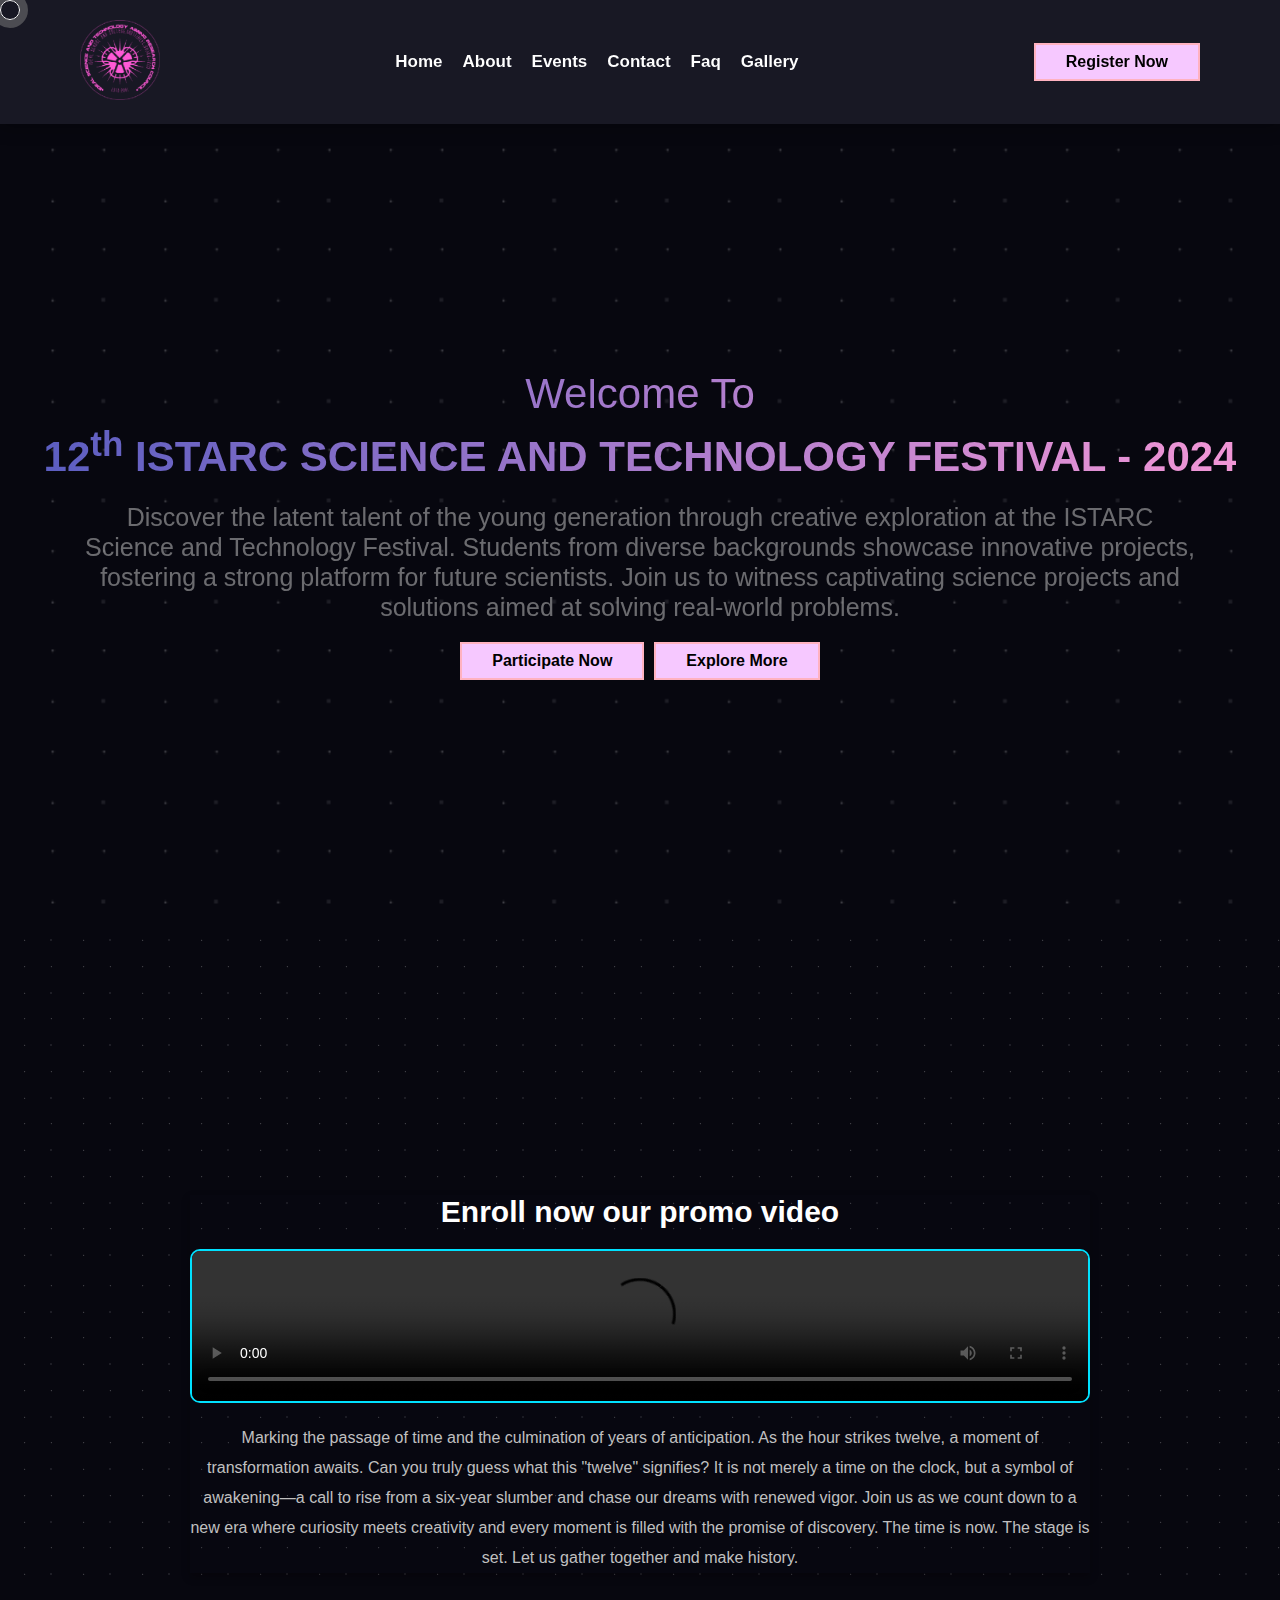
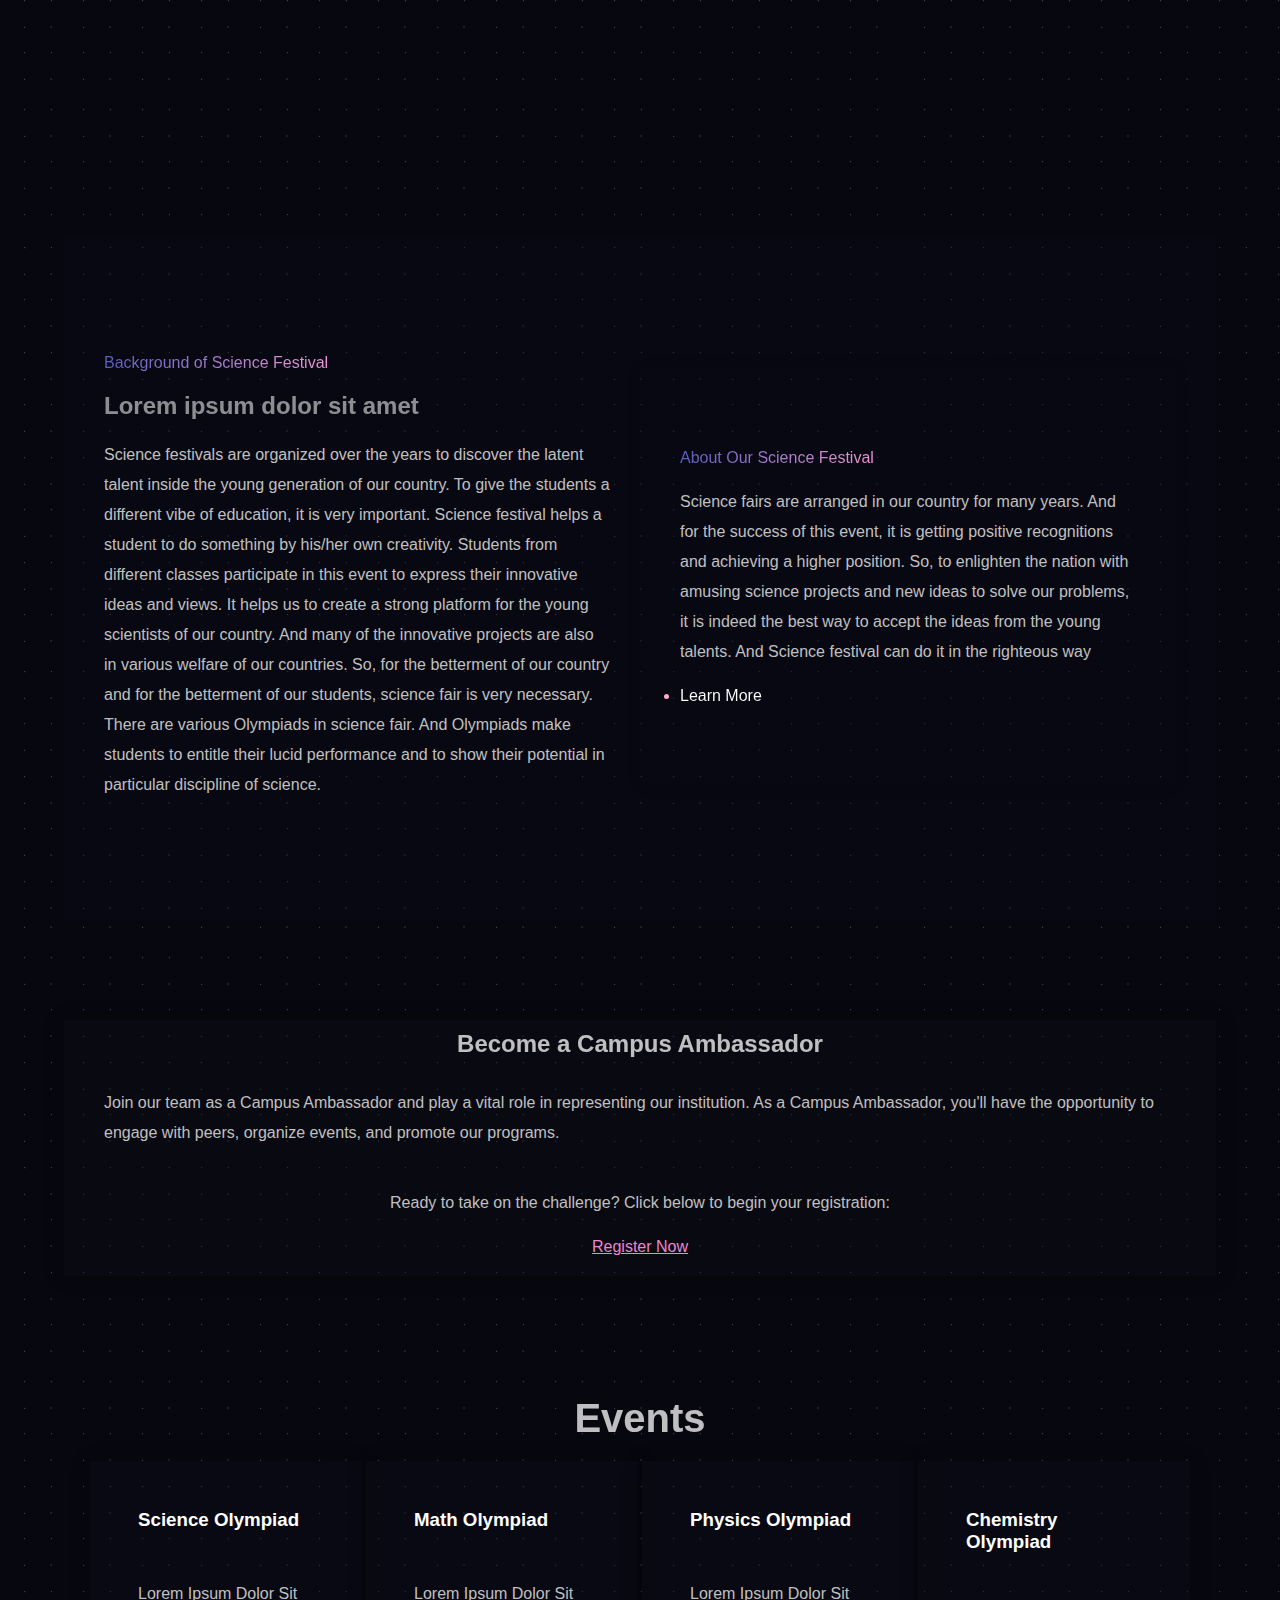
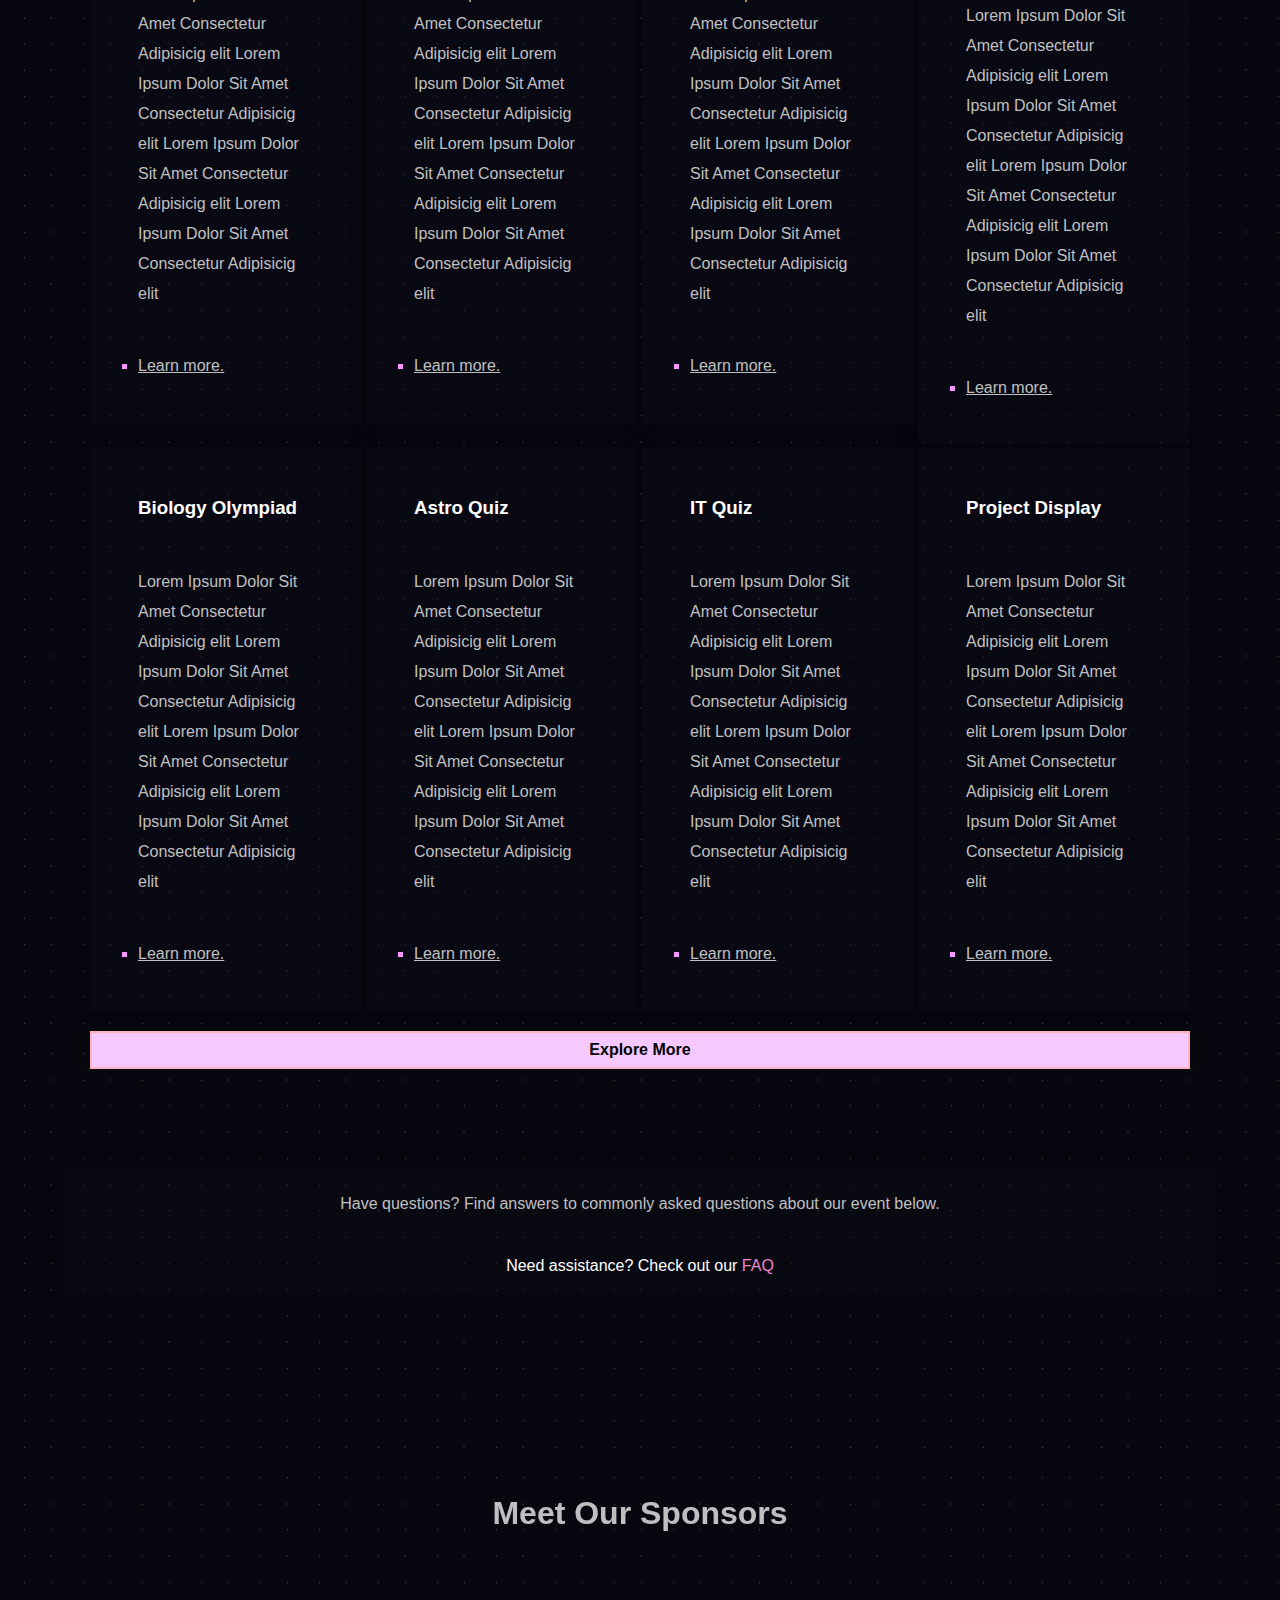
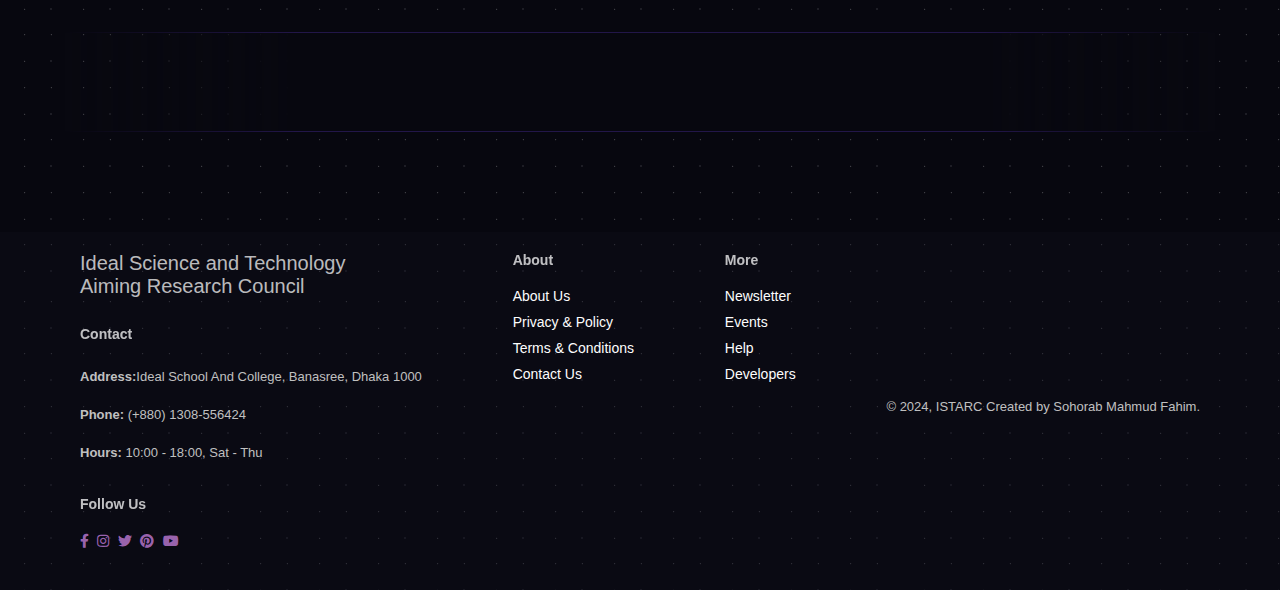
==== commit 4329b1b7: "Update index.html" ====
--- a/index.html
+++ b/index.html
@@ -24,30 +24,6 @@
                 <li><a href="index.html">Home</a></li>
                 <li><a href="about.html">About</a></li>
                 <li><a href="event.html">Events</a>
-                    <ul id="dropdown">
-                        <div>
-                        <li><a href="event.html">Hello World !</a></li>
-                        <li><a href="event.html">Hello World !</a></li>
-                        <li><a href="event.html">Hello World !</a></li>
-                        <li><a href="event.html">Hello World !</a></li>
-                        <li><a href="event.html">Hello World !</a></li>
-                        </div>
-                        <div>
-                            <li><a href="event.html">Hello World !</a></li>
-                        <li><a href="event.html">Hello World !</a></li>
-                        <li><a href="event.html">Hello World !</a></li>
-                        <li><a href="event.html">Hello World !</a></li>
-                        <li><a href="event.html">Hello World !</a></li>
-                       
-                        </div>
-                        <div>
-                            <li><a href="event.html">Hello World !</a></li>
-                        <li><a href="event.html">Hello World !</a></li>
-                        <li><a href="event.html">Hello World !</a></li>
-                        <li><a href="event.html">Hello World !</a></li>
-                        <li><a href="event.html">Hello World !</a></li>
-                        </div>
-                    </ul>
                 </li>
                 <li><a href="contact.html">Contact</a></li>
                 <li><a href="faq.html">Faq</a></li>
@@ -97,9 +73,10 @@
     <section id="body">
  <div id="promo-video">
     <h2>Enroll now our promo video</h2>
-<video src="img/istarc promo final.mp4" controls>
-    <source src="https://www.facebook.com/share/v/XauNM3nGY8SkKPCM/">
-</video>
+    <video src="img/istarc promo final.mp4" controls style="width: 100%; height: auto; border: 2px solid #00e1ff; border-radius: 10px;">
+        <source src="https://www.facebook.com/ISTARC/videos/485734317296226" type="video/mp4">
+        Your browser does not support the video tag.
+    </video>
 <p>Marking the passage of time and the culmination of years of anticipation. As the hour strikes twelve, a moment of transformation awaits. Can you truly guess what this "twelve" signifies? It is not merely a time on the clock, but a symbol of awakening—a call to rise from a six-year slumber and chase our dreams with renewed vigor.
     Join us as we count down to a new era where curiosity meets creativity and every moment is filled with the promise of discovery. The time is now. The stage is set. Let us gather together and make history.</p>
  
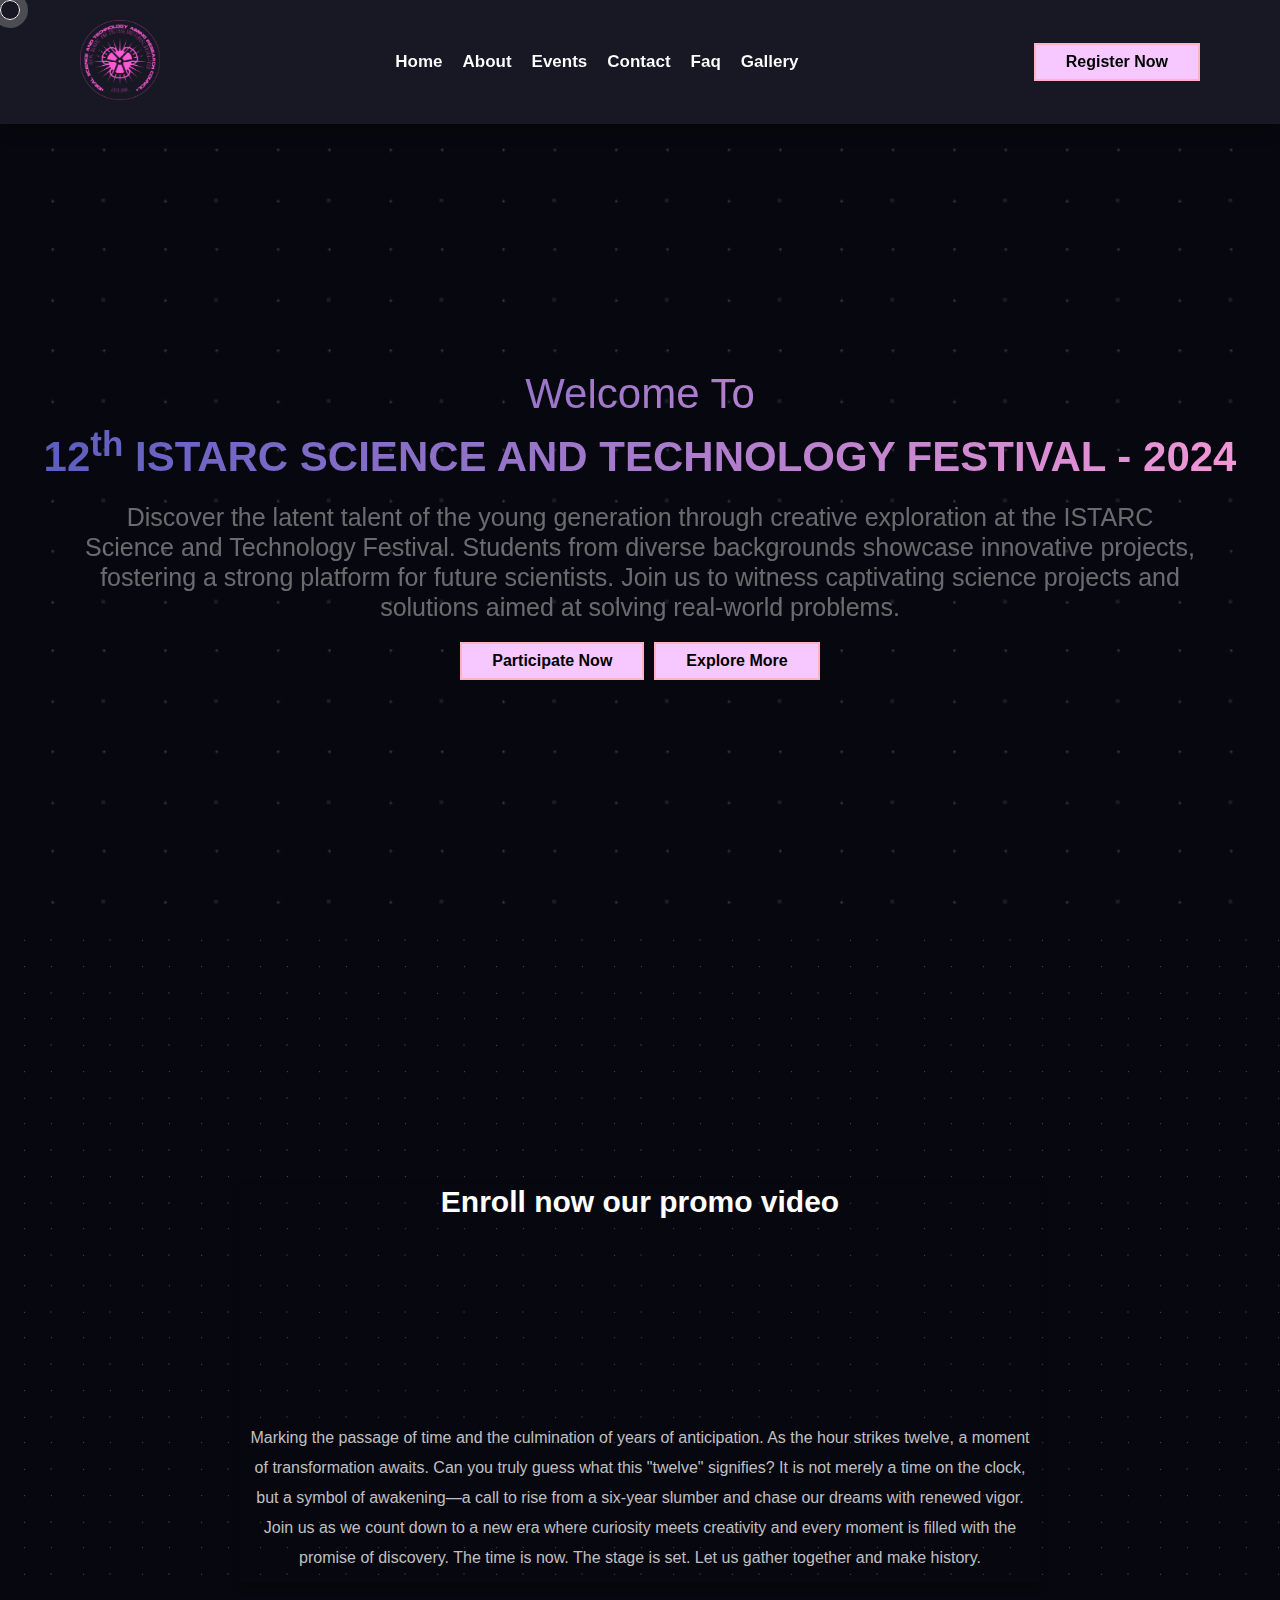
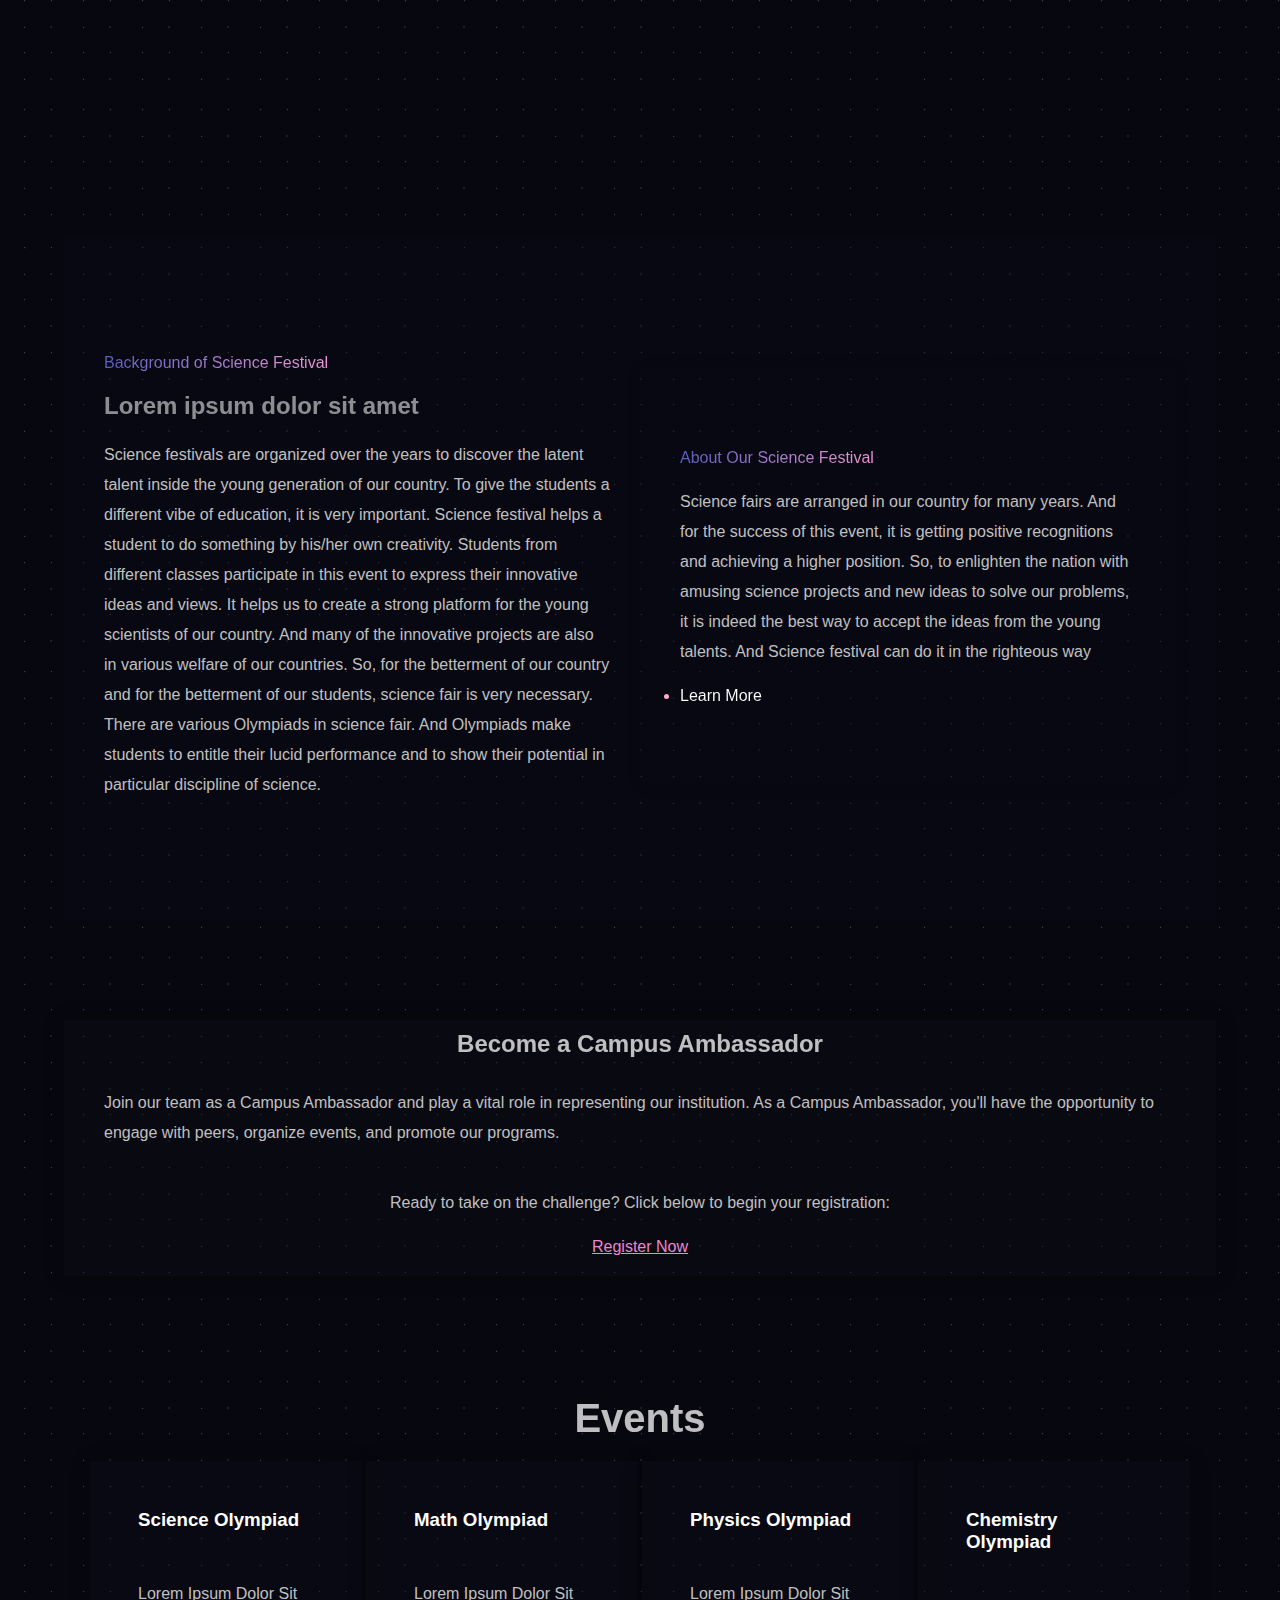
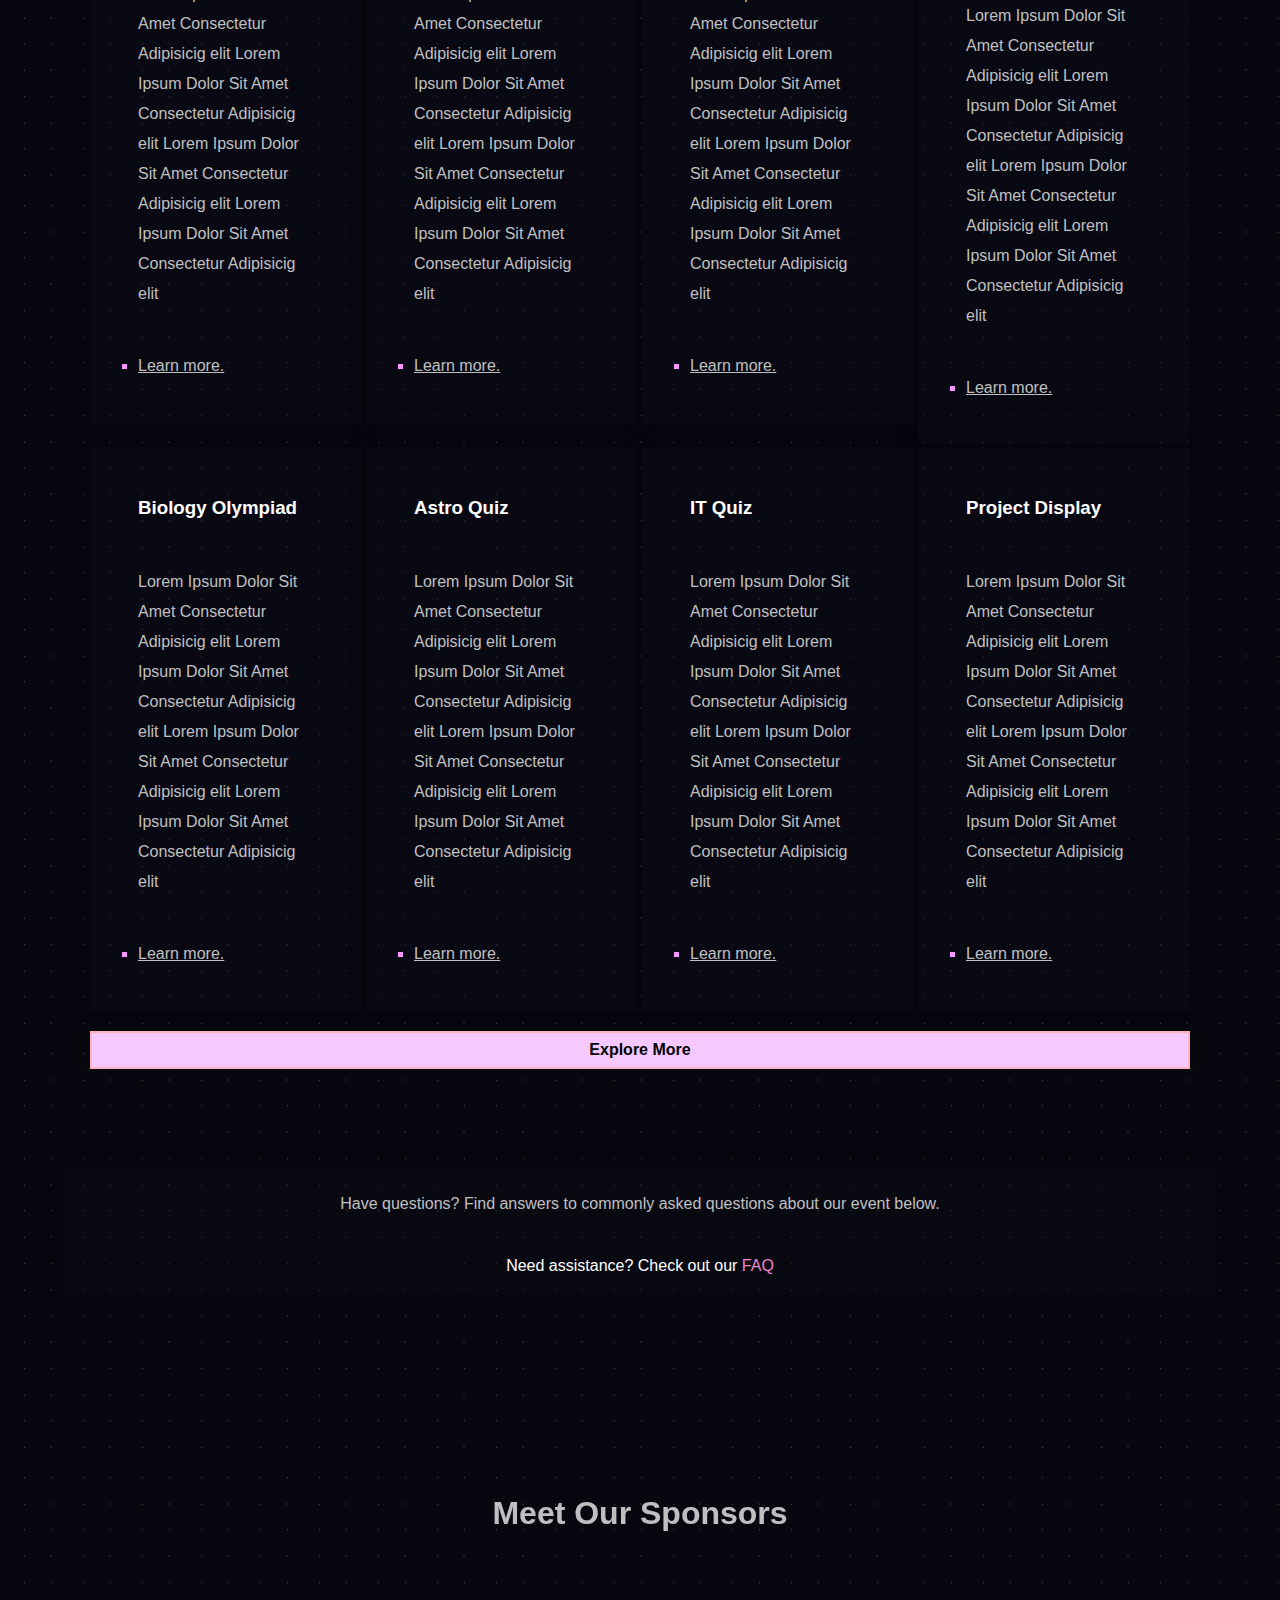
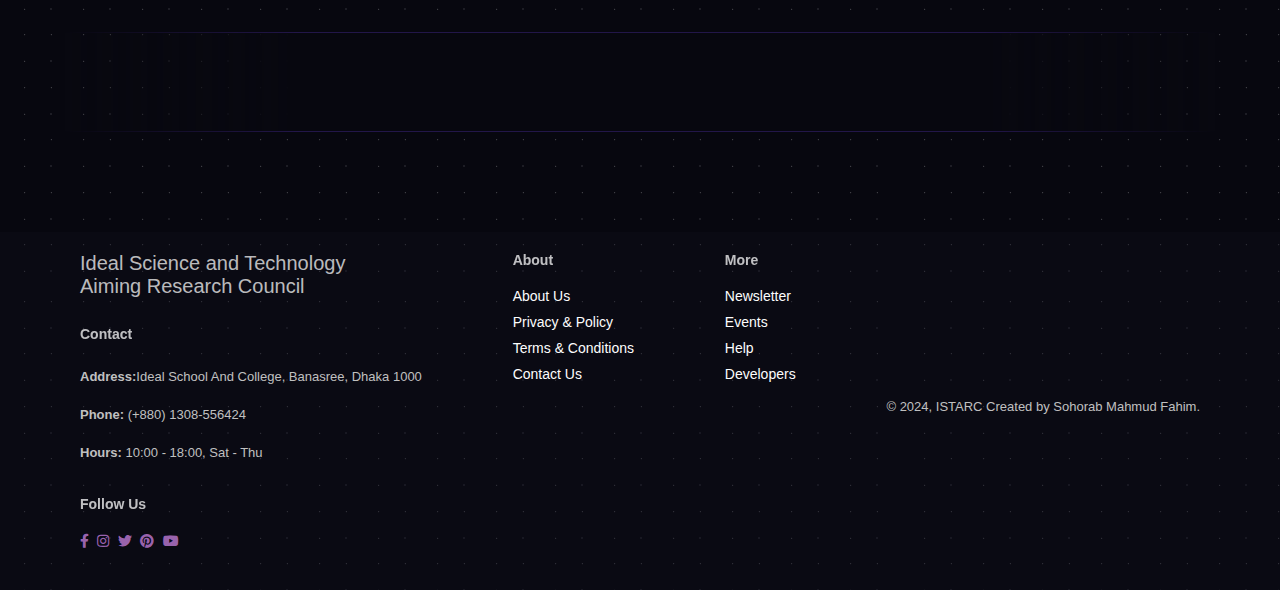
==== commit eaa4219d: "Update index.html" ====
--- a/index.html
+++ b/index.html
@@ -70,17 +70,39 @@
                     </section>
 
 
-    <section id="body">
- <div id="promo-video">
-    <h2>Enroll now our promo video</h2>
-    <video src="img/istarc promo final.mp4" controls style="width: 100%; height: auto; border: 2px solid #00e1ff; border-radius: 10px;">
-        <source src="https://www.facebook.com/ISTARC/videos/485734317296226" type="video/mp4">
-        Your browser does not support the video tag.
-    </video>
-<p>Marking the passage of time and the culmination of years of anticipation. As the hour strikes twelve, a moment of transformation awaits. Can you truly guess what this "twelve" signifies? It is not merely a time on the clock, but a symbol of awakening—a call to rise from a six-year slumber and chase our dreams with renewed vigor.
-    Join us as we count down to a new era where curiosity meets creativity and every moment is filled with the promise of discovery. The time is now. The stage is set. Let us gather together and make history.</p>
- 
-</div>   </section>
+  <section id="body">
+                        <div id="promo-video" style="position: relative; width: 100%; max-width: 800px; margin: auto;">
+                            <h2>Enroll now our promo video</h2>
+                            <div style="position: relative;">
+                                <video id="video" src="img/istarc promo final.mp4" style="height: auto; border-radius: 10px;">
+                                    <source src="https://www.facebook.com/ISTARC/videos/485734317296226" type="video/mp4">
+                                    Your browser does not support the video tag.
+                                </video>
+                                <i id="play-button" class='bx bx-play' style="font-size: 64px; color: white; position: absolute; top: 50%; left: 50%; transform: translate(-50%, -50%); cursor: pointer; display: block;"></i>
+                            </div>
+                            <p>Marking the passage of time and the culmination of years of anticipation. As the hour strikes twelve, a moment of transformation awaits. Can you truly guess what this "twelve" signifies? It is not merely a time on the clock, but a symbol of awakening—a call to rise from a six-year slumber and chase our dreams with renewed vigor.
+                                Join us as we count down to a new era where curiosity meets creativity and every moment is filled with the promise of discovery. The time is now. The stage is set. Let us gather together and make history.</p>
+                        </div>
+                    </section>
+                    <script>
+                        document.getElementById('play-button').addEventListener('click', function() {
+                            var video = document.getElementById('video');
+                            if (video.paused) {
+                                video.play();
+                                this.style.display = 'none';
+                            } else {
+                                video.pause();
+                            }
+                        });
+                
+                        document.getElementById('video').addEventListener('pause', function() {
+                            document.getElementById('play-button').style.display = 'block';
+                        });
+                
+                        document.getElementById('video').addEventListener('play', function() {
+                            document.getElementById('play-button').style.display = 'none';
+                        });
+                    </script>
     <section id="intro">
         <div id="border">
             <div id="summary">
--- a/style.css
+++ b/style.css
@@ -433,6 +433,10 @@
     transition: filter 0.3s ease;
 
 
+}
+
+#promo-video p{
+	padding:10px 5px;
 }
 
 #intro{
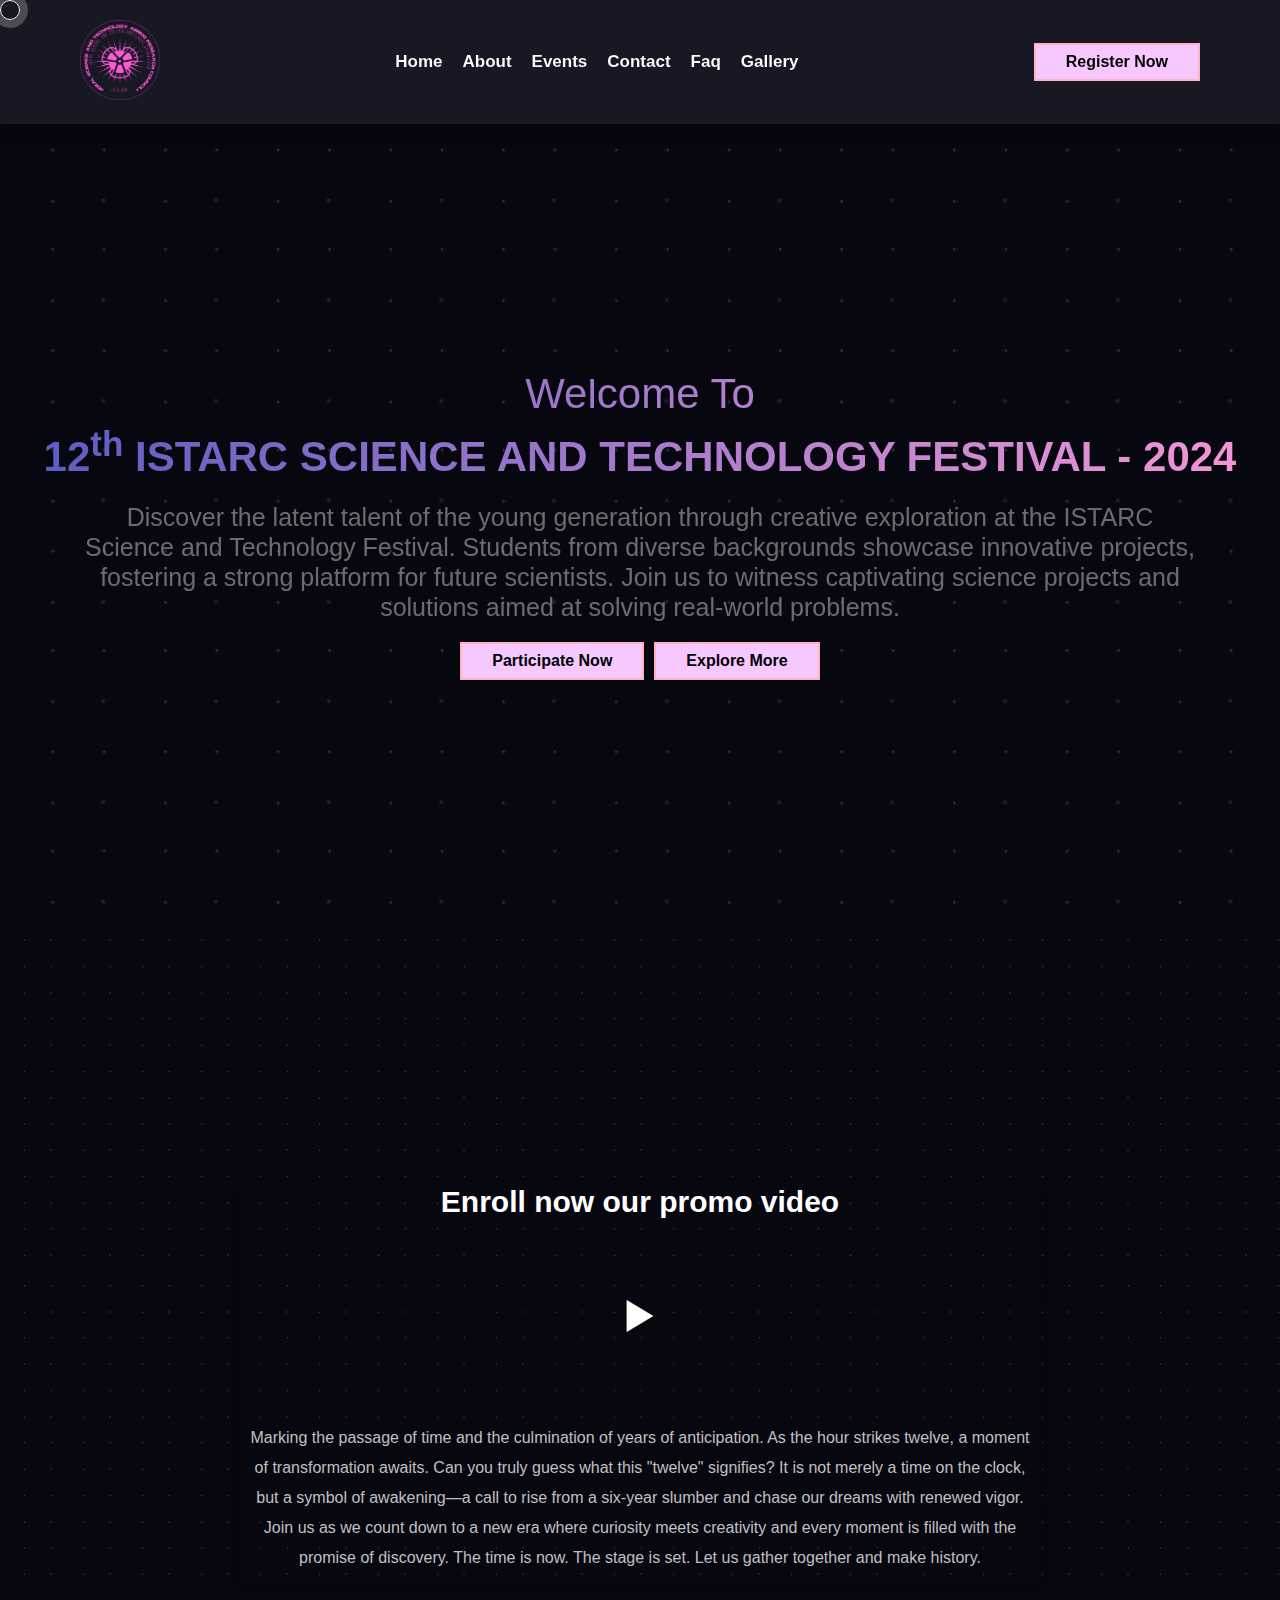
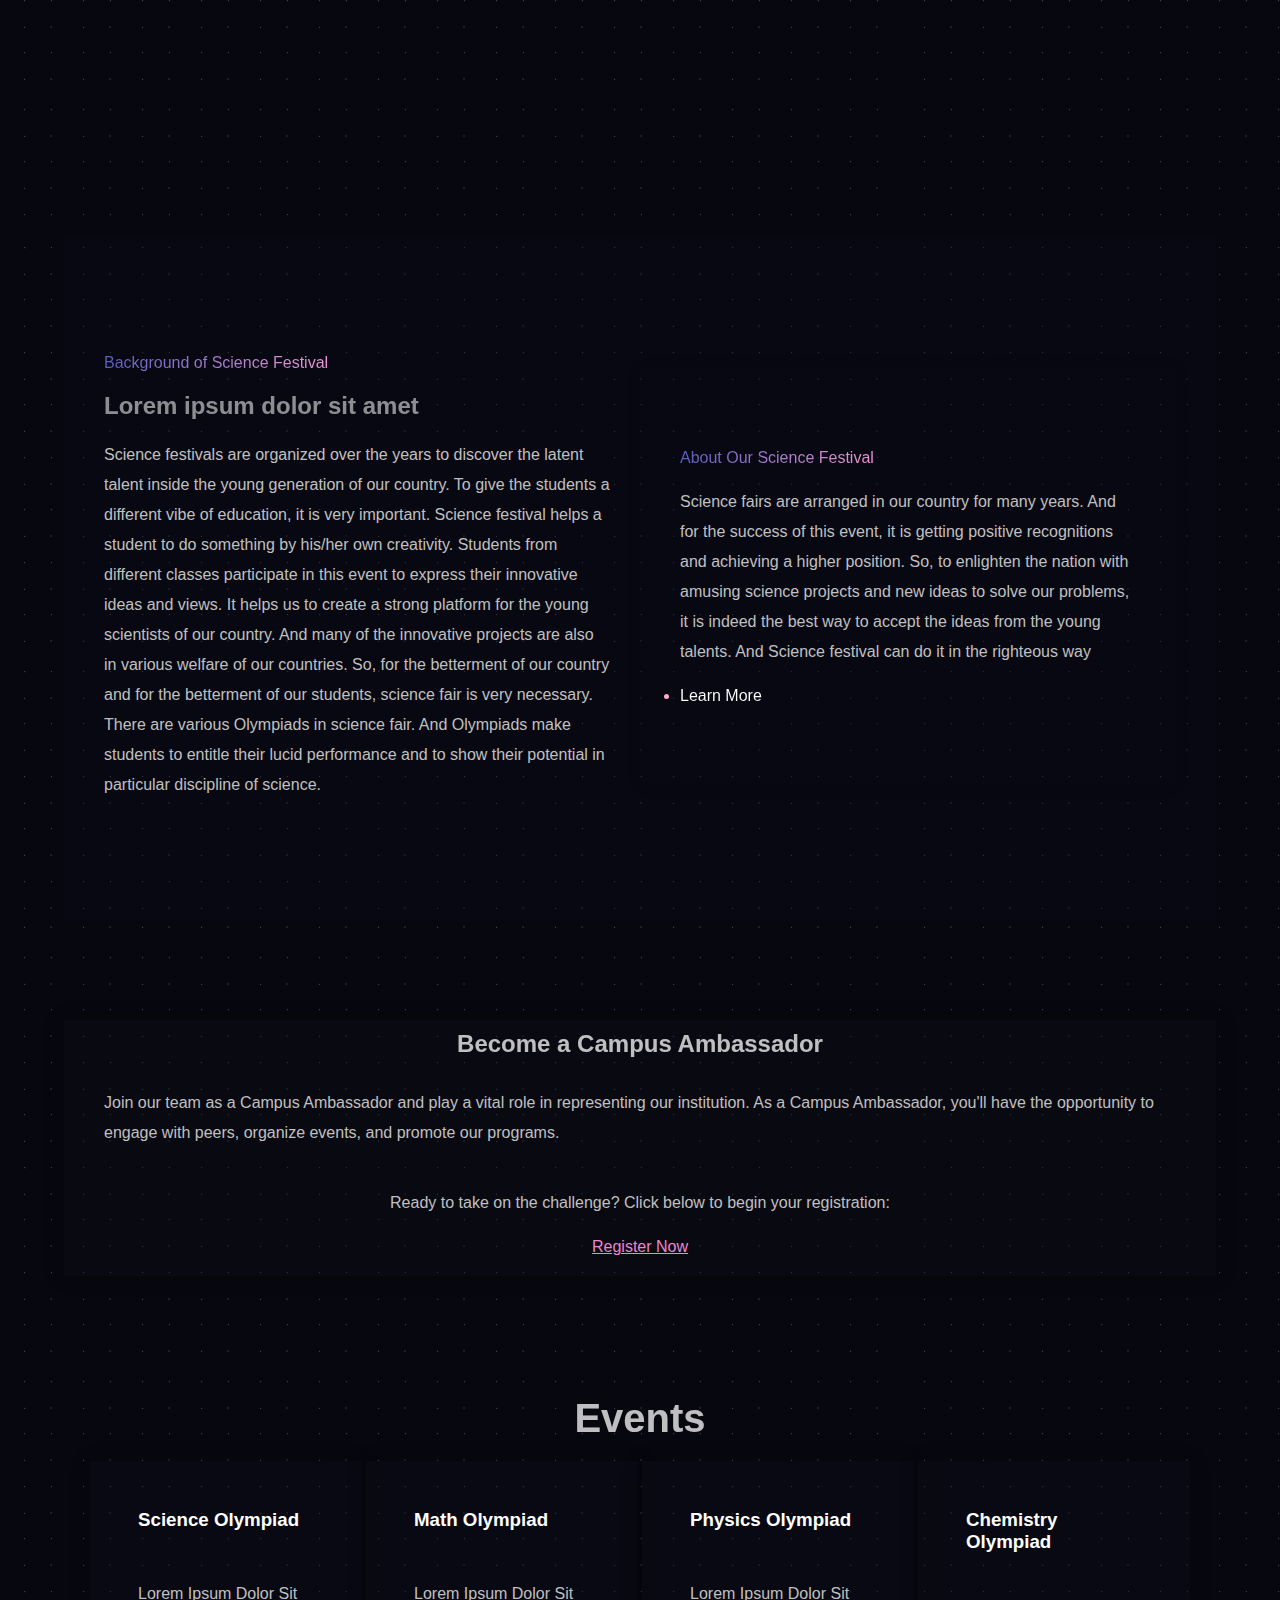
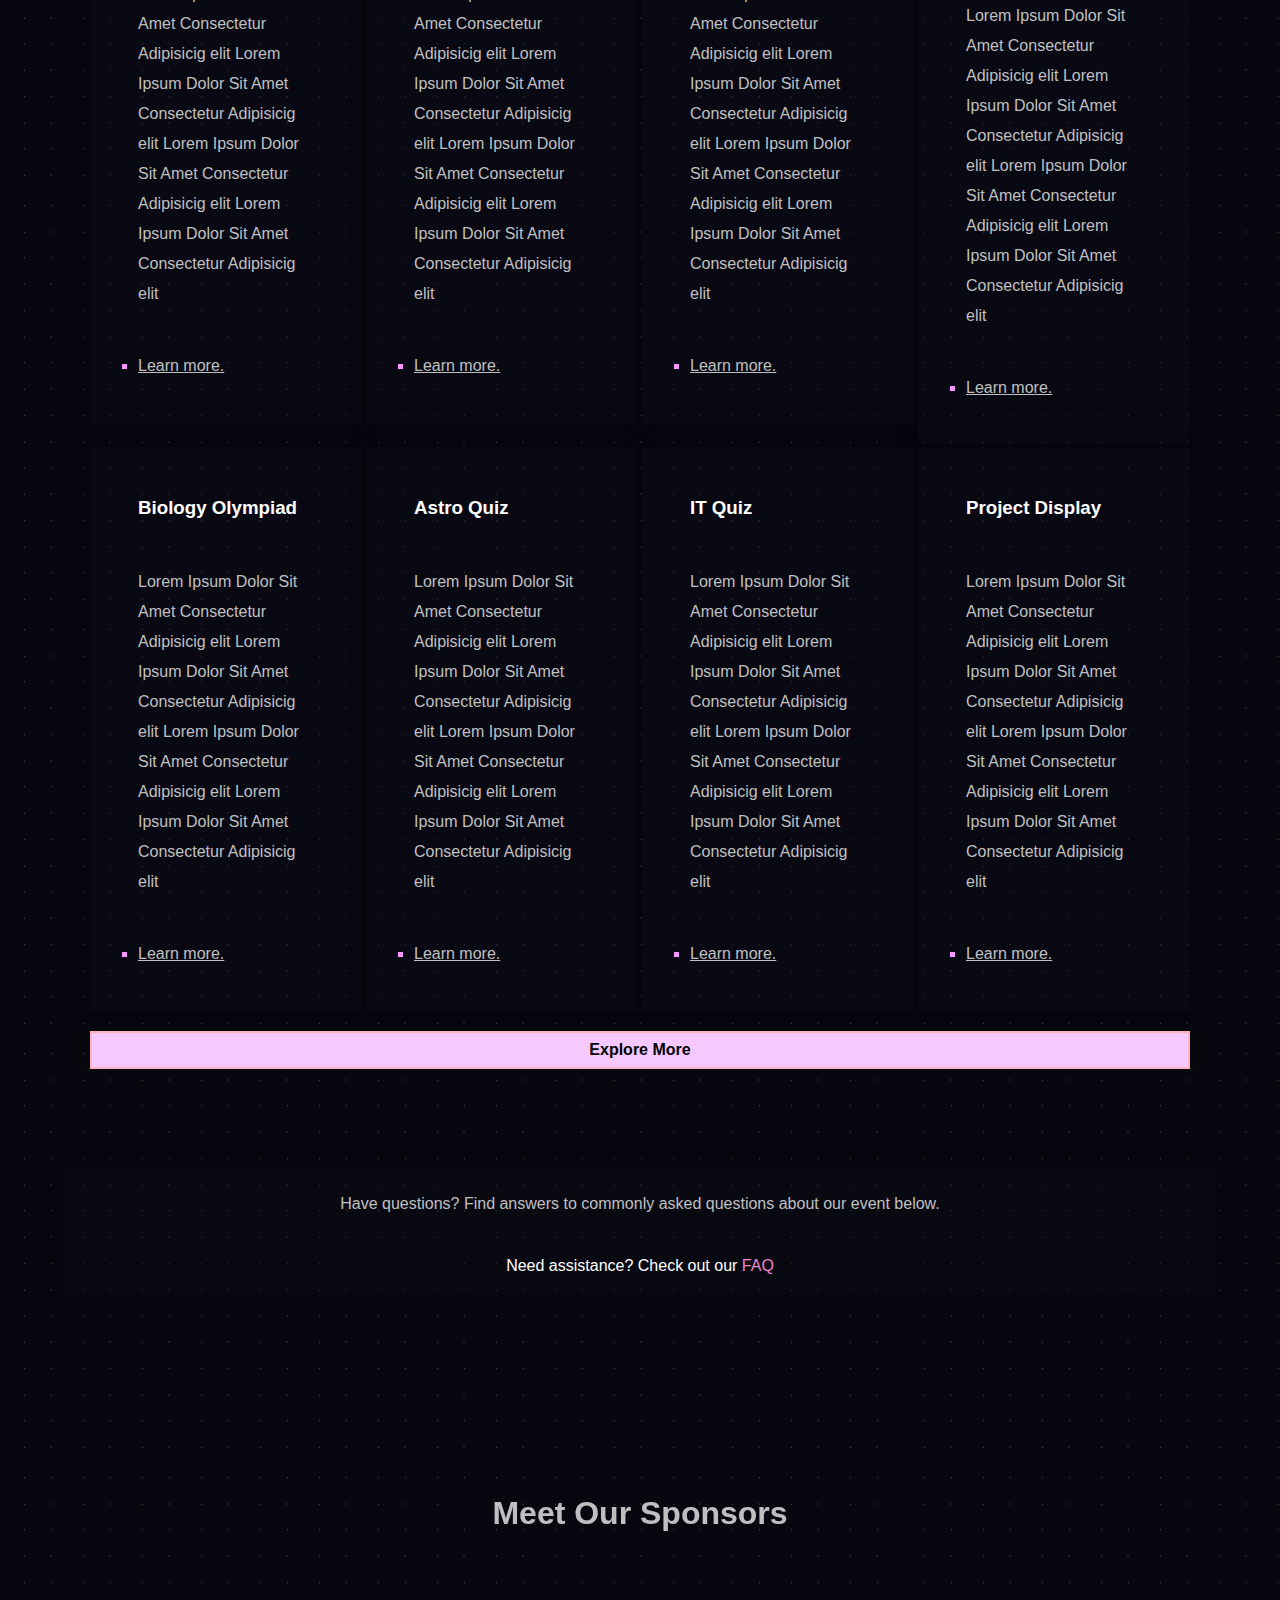
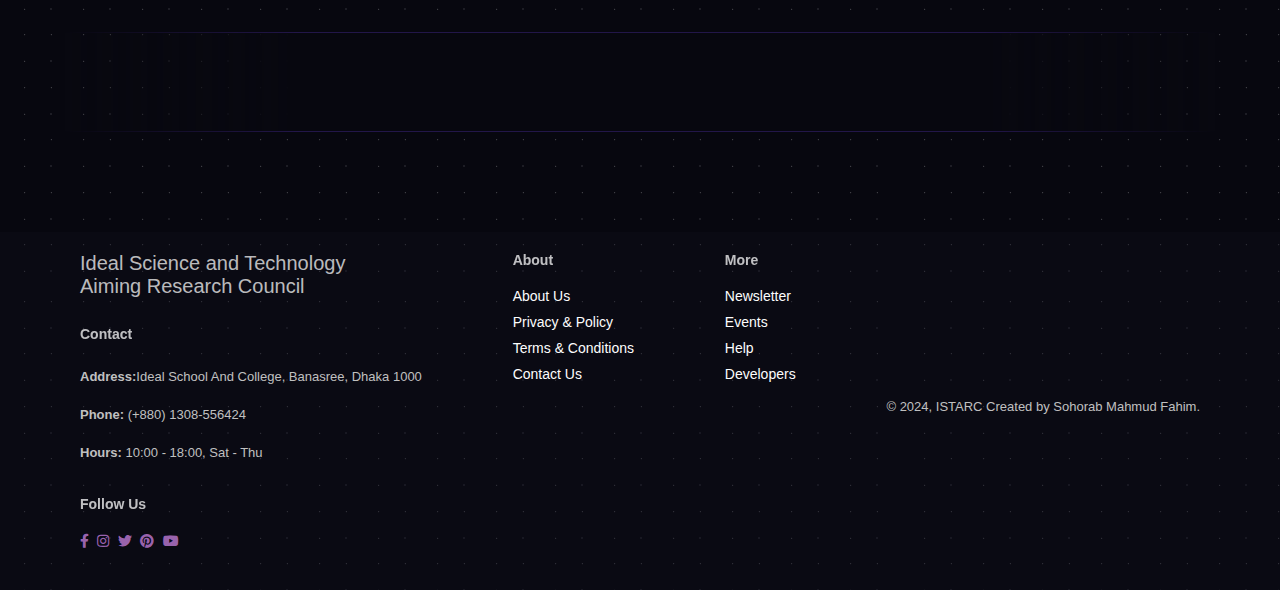
==== commit db6956c0: "Update index.html" ====
--- a/index.html
+++ b/index.html
@@ -8,6 +8,8 @@
     <link rel="stylesheet" href="style.css">
     <meta name="description" content="ISTARC (Ideal Science and Technology Aiming Research Council) - Register for exciting events and stay updated with the latest news.">
     <link rel="icon" type="image/x-icon" sizes="32x32" href="img/logo.png">
+    <link href='https://unpkg.com/boxicons@2.1.4/css/boxicons.min.css' rel='stylesheet'>
+
 </head>
 <body>
  
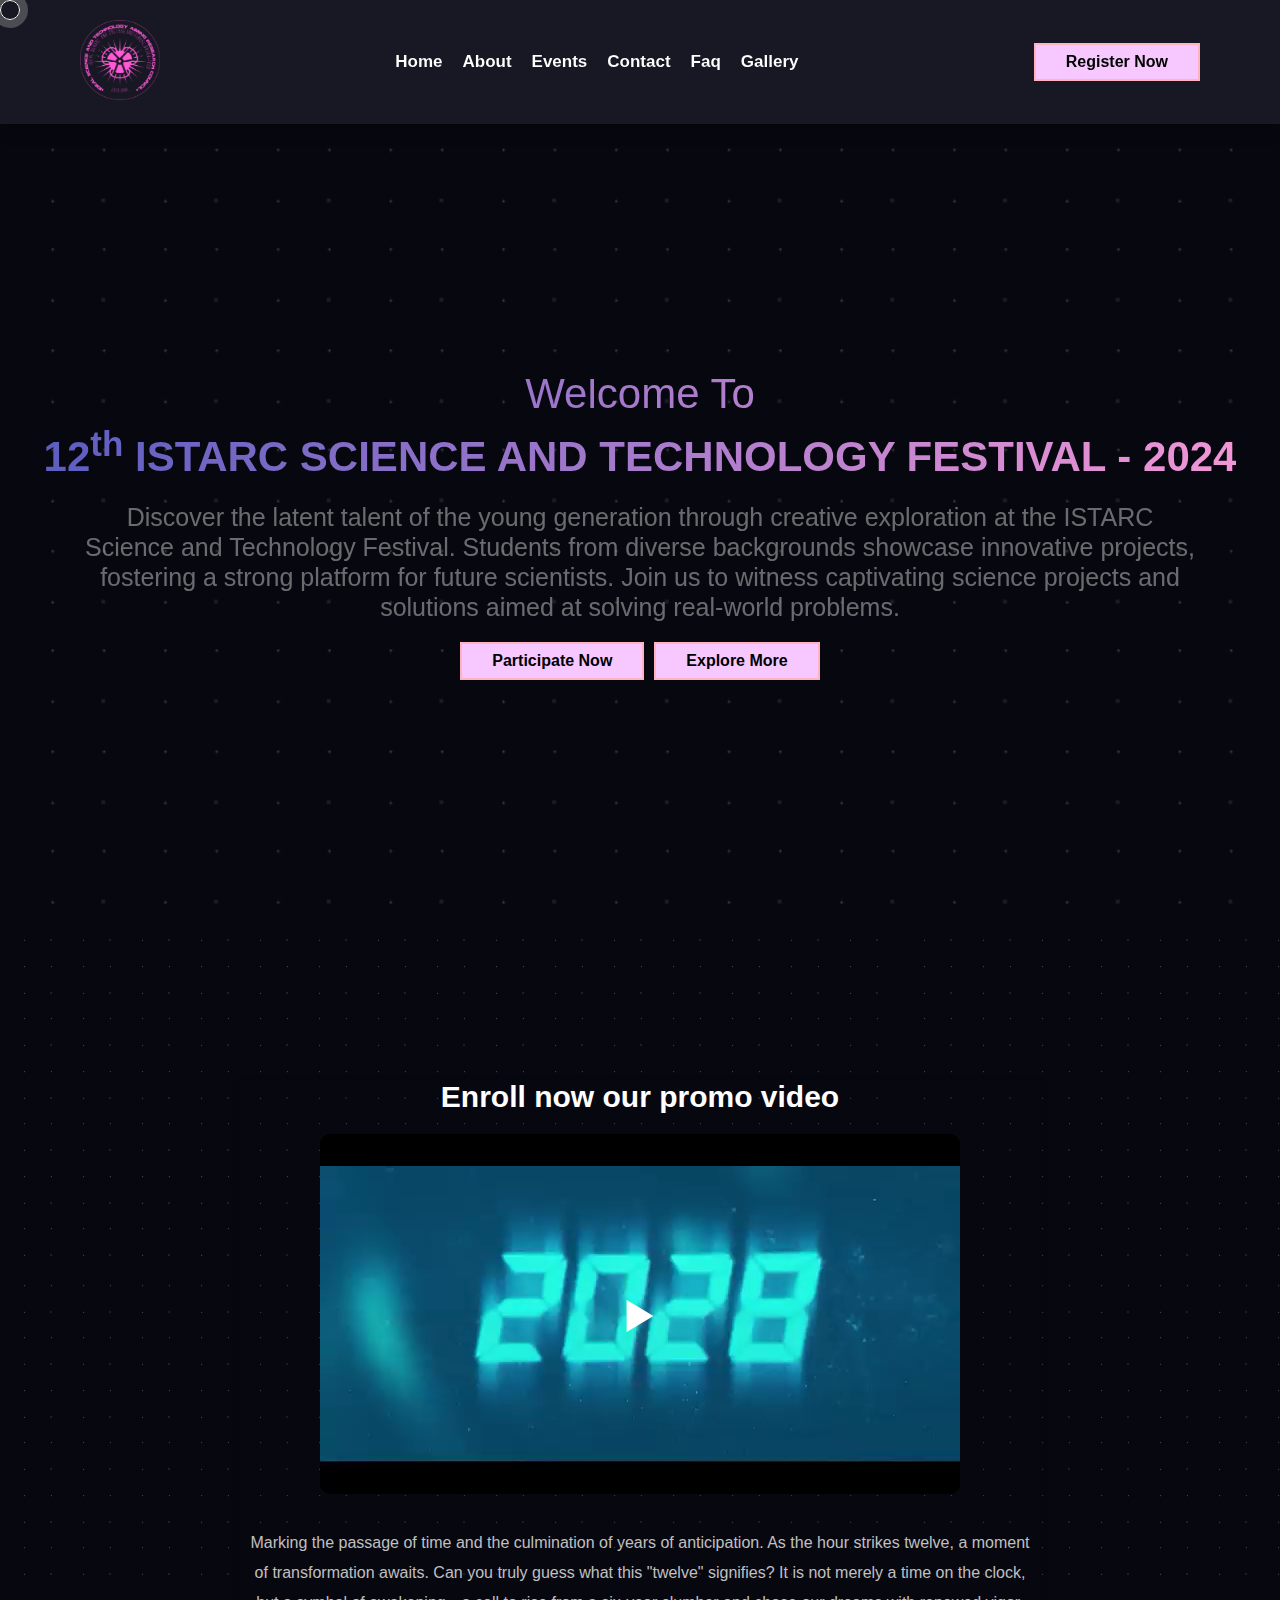
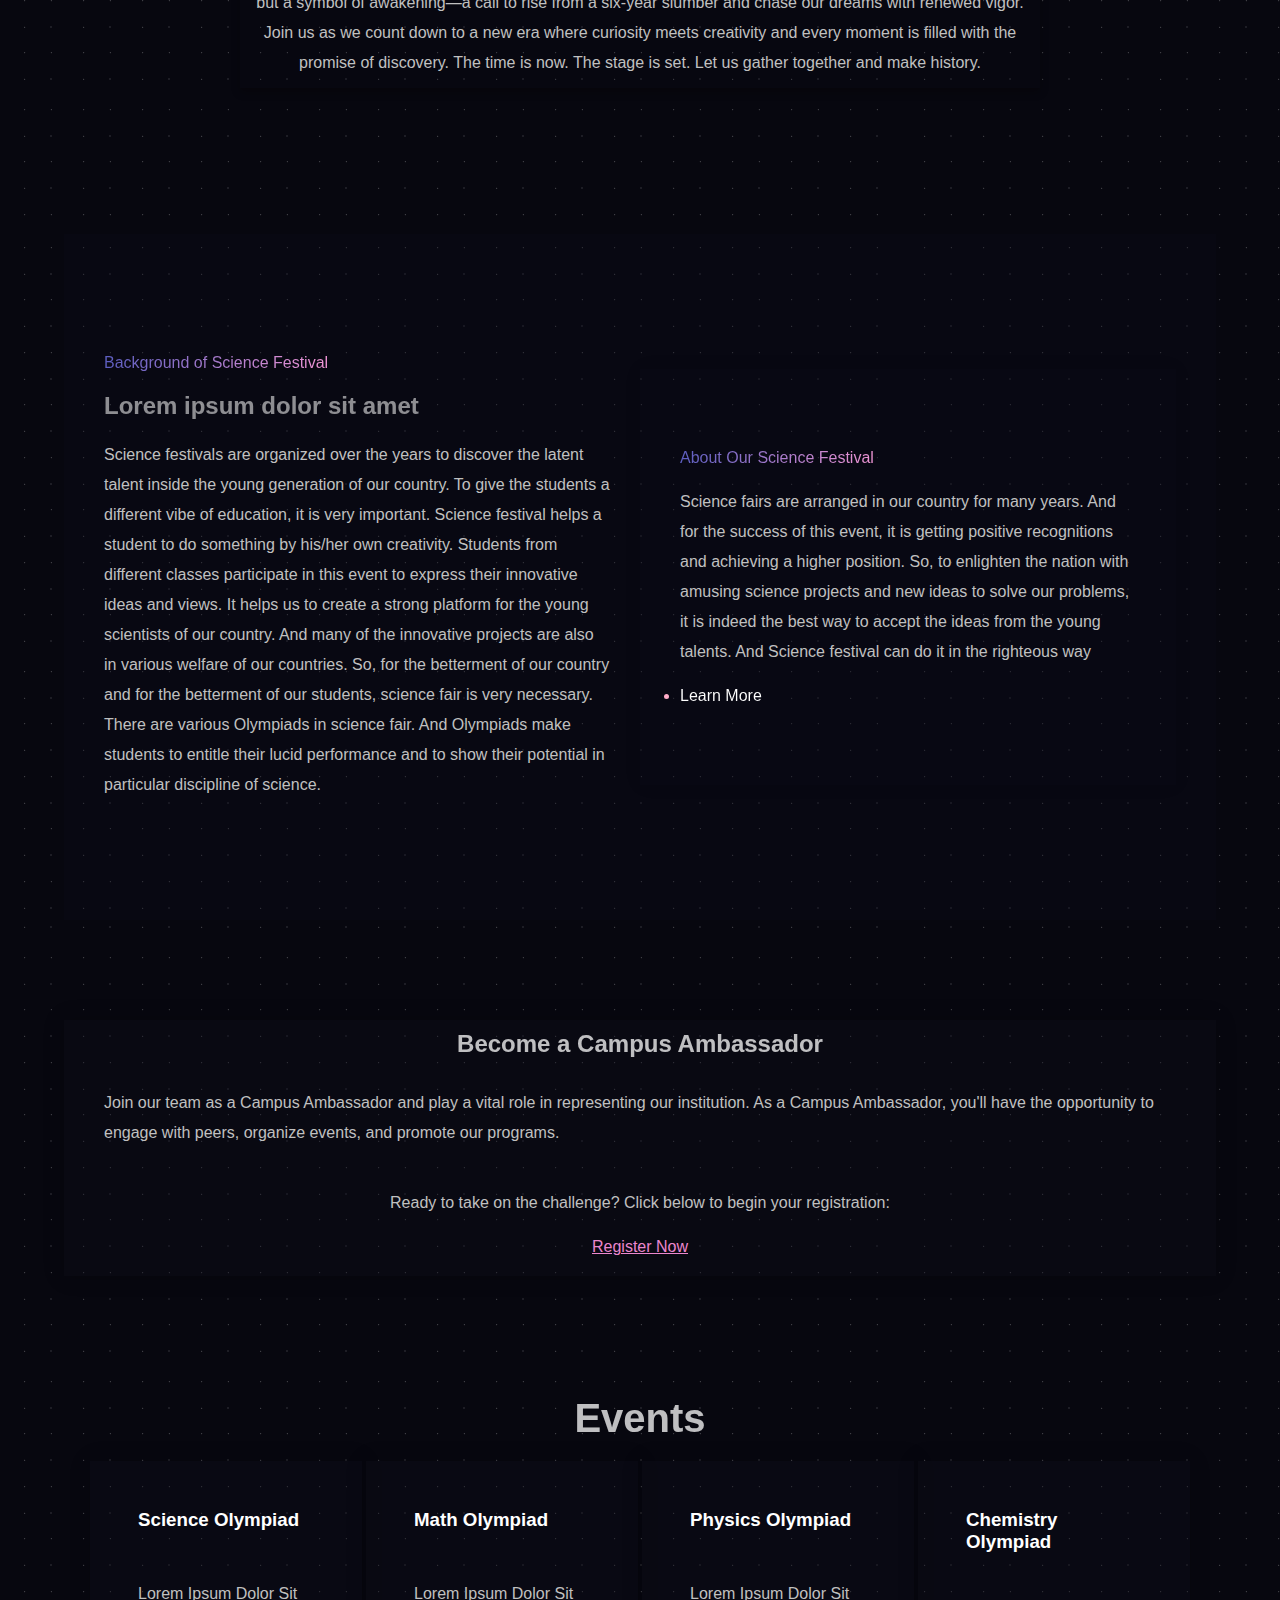
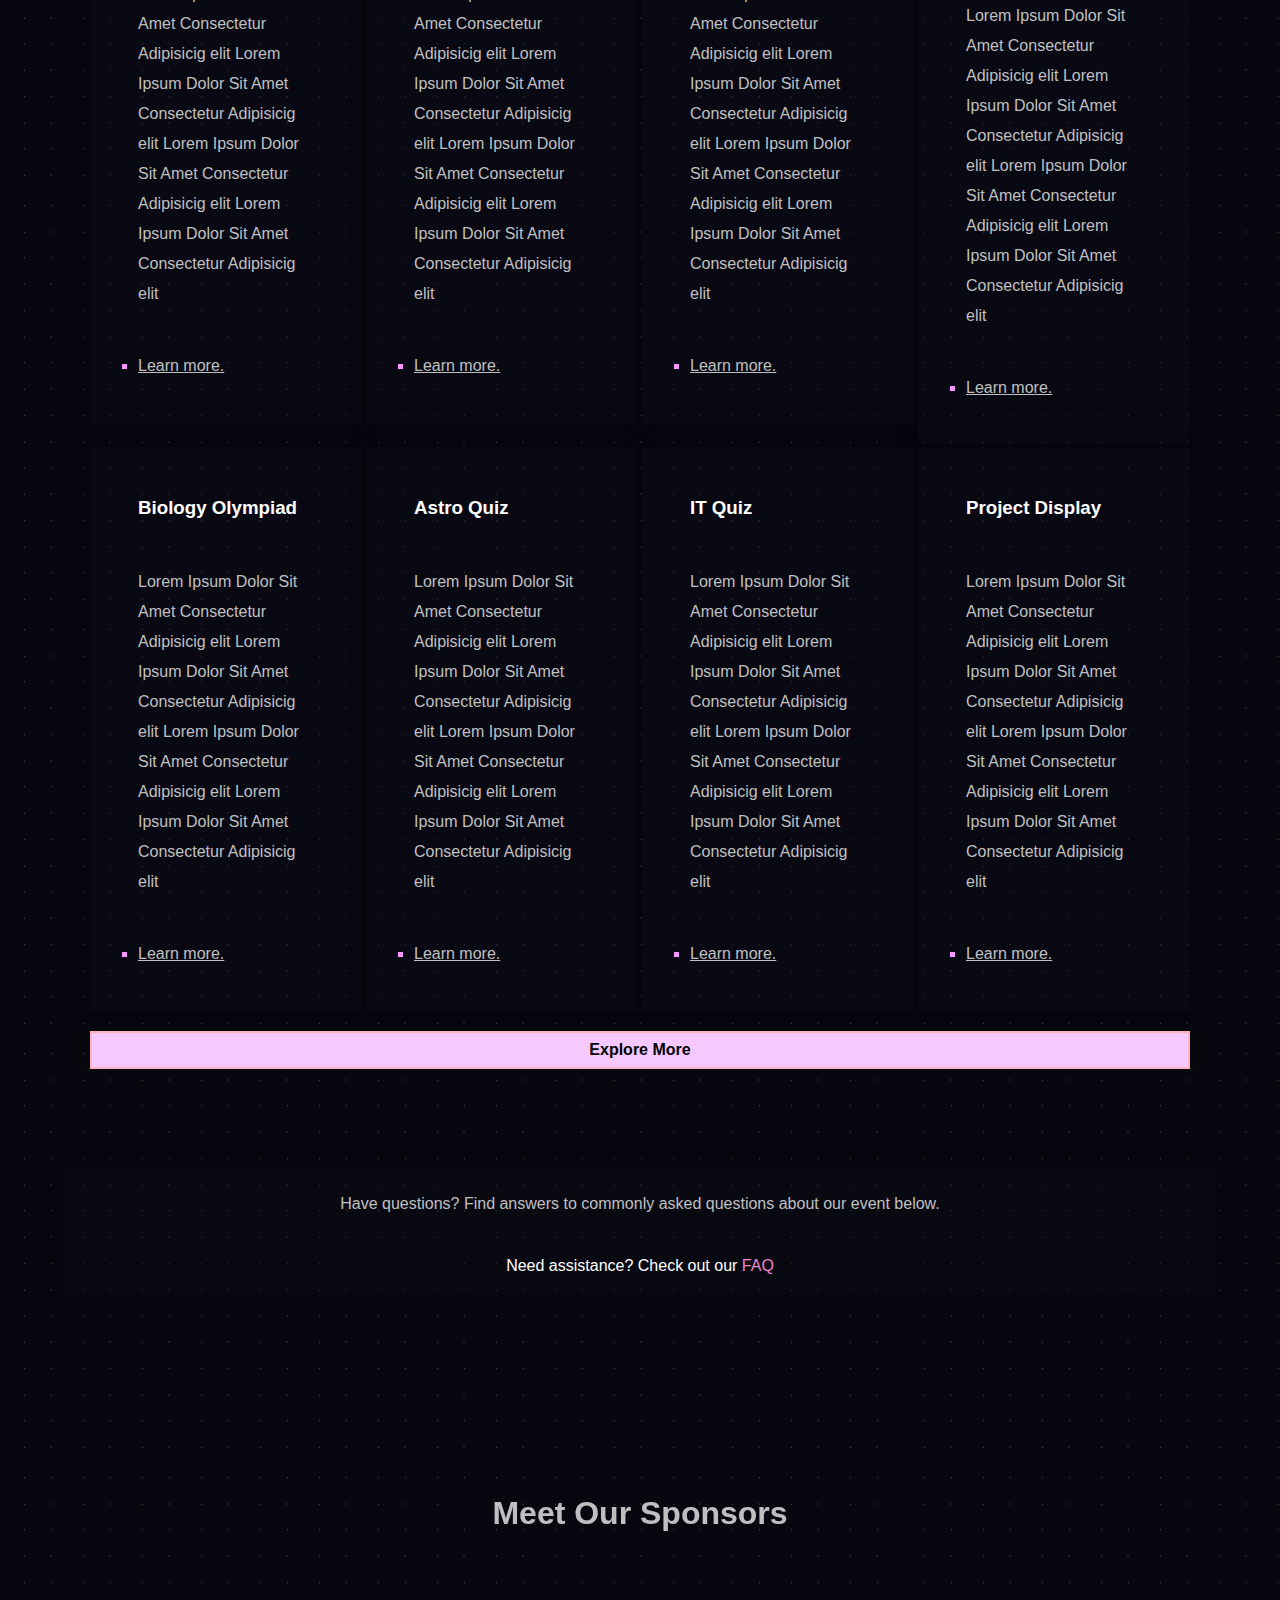
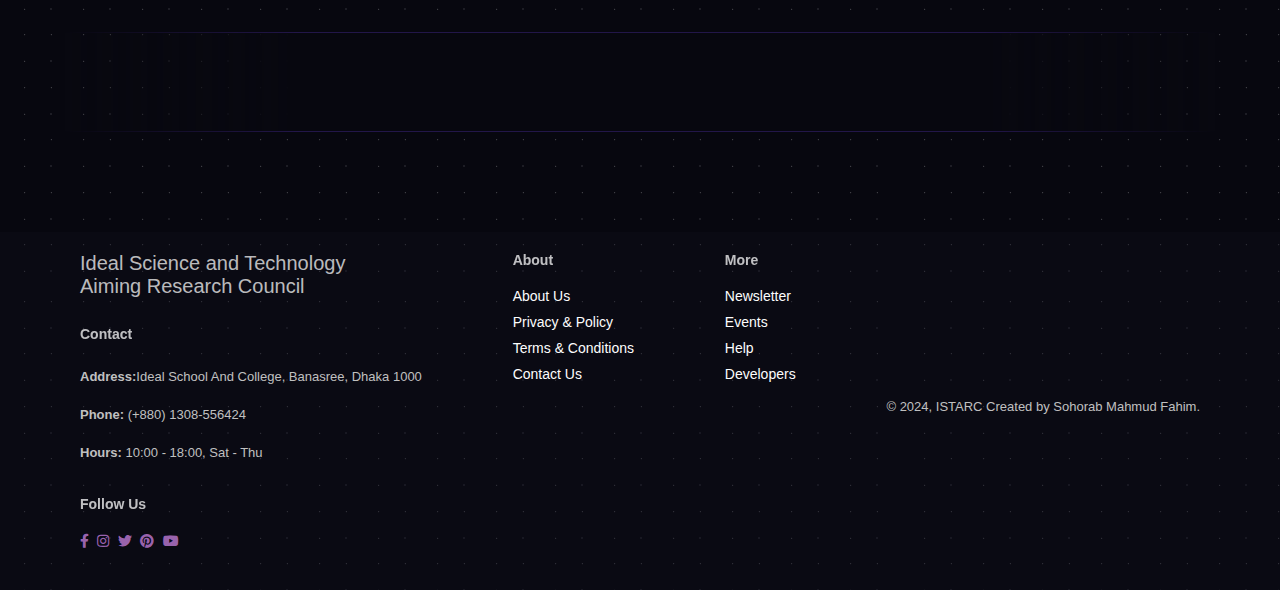
==== commit 9330acc6: "Update index.html" ====
--- a/index.html
+++ b/index.html
@@ -32,7 +32,7 @@
                 <li><a href="gallery.html">Gallery</a></li>
                 <a href="#" id="close"><i class="far fa-times" style="color: white;"></i></a>
             </ul>
-            <div id="button" onclick="playAudio()">
+            <div id="button">
                 <a href="registration.html">Register Now</a>
             </div>
             <div id="mobile">
@@ -60,10 +60,10 @@
                                 <p>Discover the latent talent of the young generation through creative exploration at the ISTARC Science and Technology Festival. Students from diverse backgrounds showcase innovative projects, fostering a strong platform for future scientists. Join us to witness captivating science projects and solutions aimed at solving real-world problems.</p>
                             </div>
                             <div id="btn">
-                                <div id="Participate" onclick="playAudio()">
+                                <div id="Participate">
                                     <a href="registration.html">Participate Now</a>
                                 </div>
-                                <div id="button" onclick="playAudio()">
+                                <div id="button">
                                     <a href="event.html">Explore More</a>
                                 </div>
                                 
@@ -325,19 +325,5 @@
             }, 500);
         });
     </script>
-    <script>
-        document.addEventListener('DOMContentLoaded', () => {
-            window.audio = new Audio();
-            audio.src = './img/click.mp3';
-        });
-
-        function playAudio() {
-            if (window.audio) {
-                audio.play();
-            } else {
-                console.error('Audio element not found');
-            }
-        }
-    </script>
 </body>
 </html>
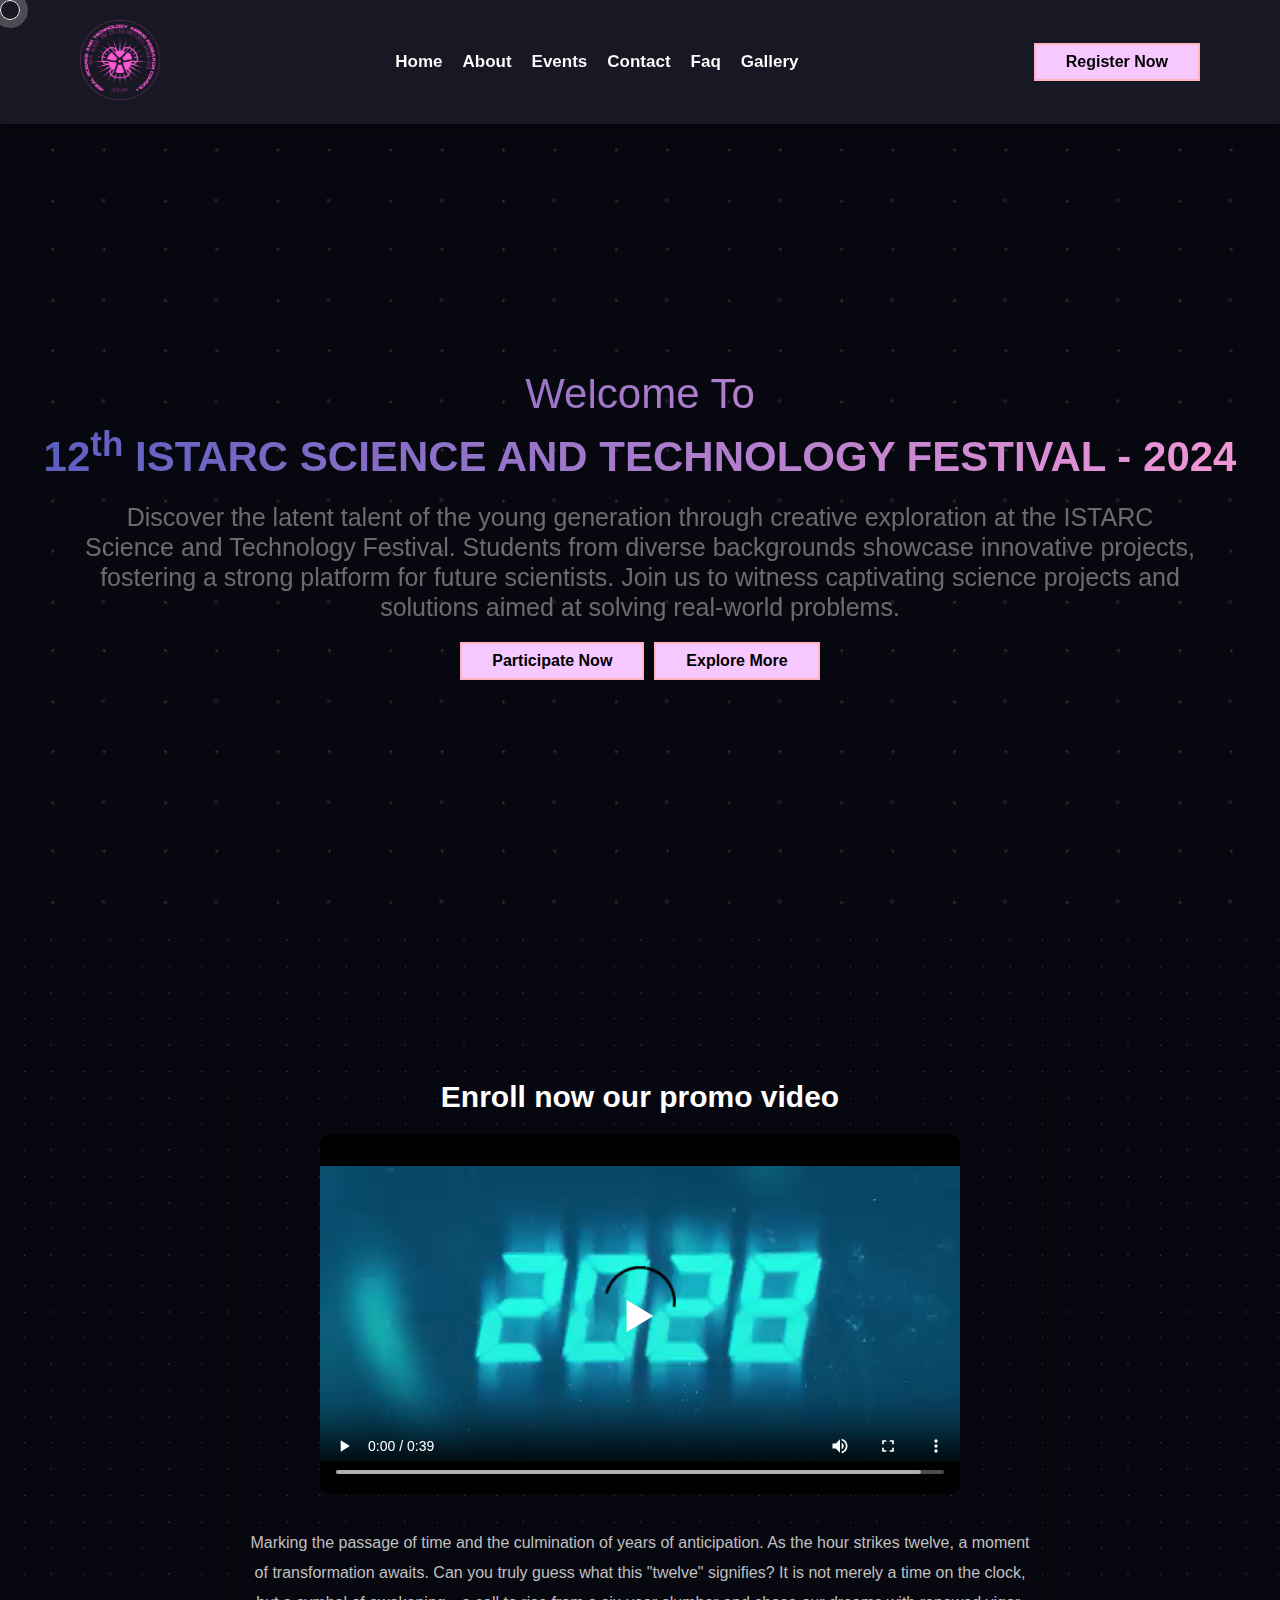
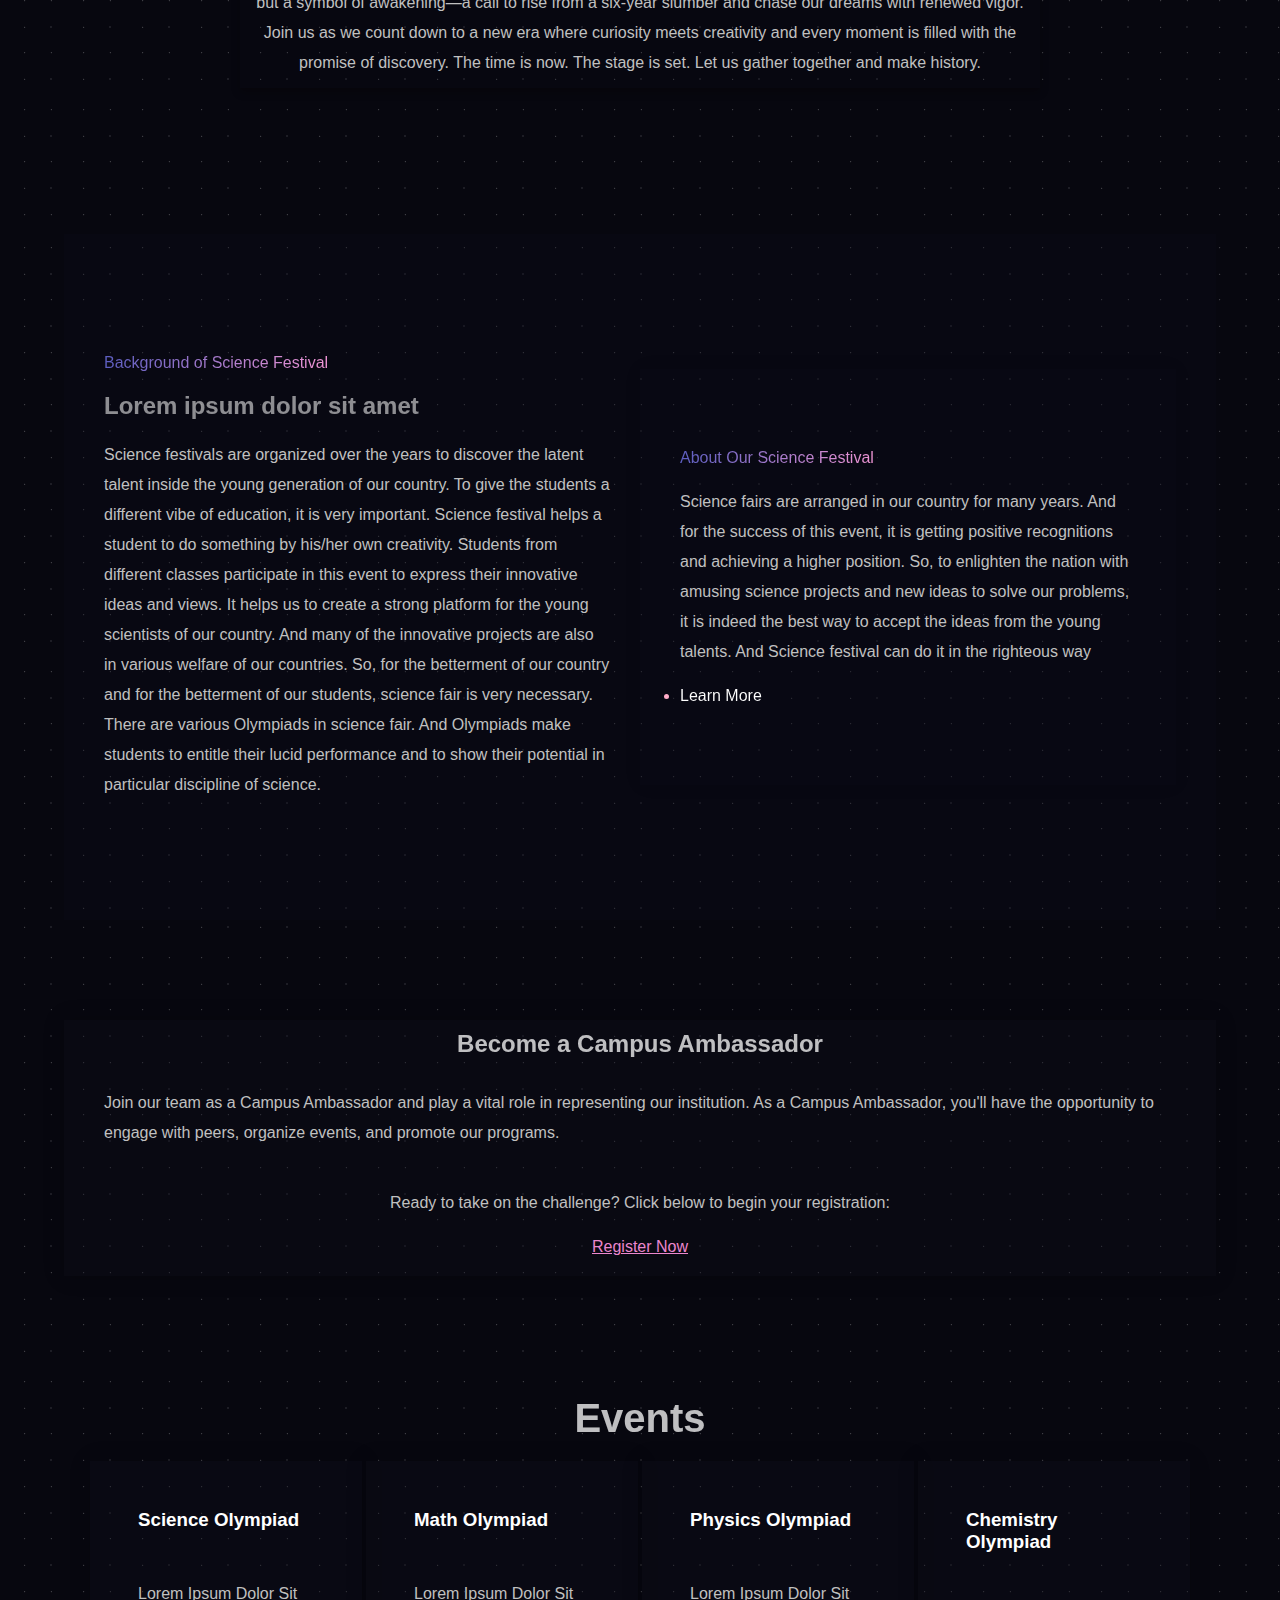
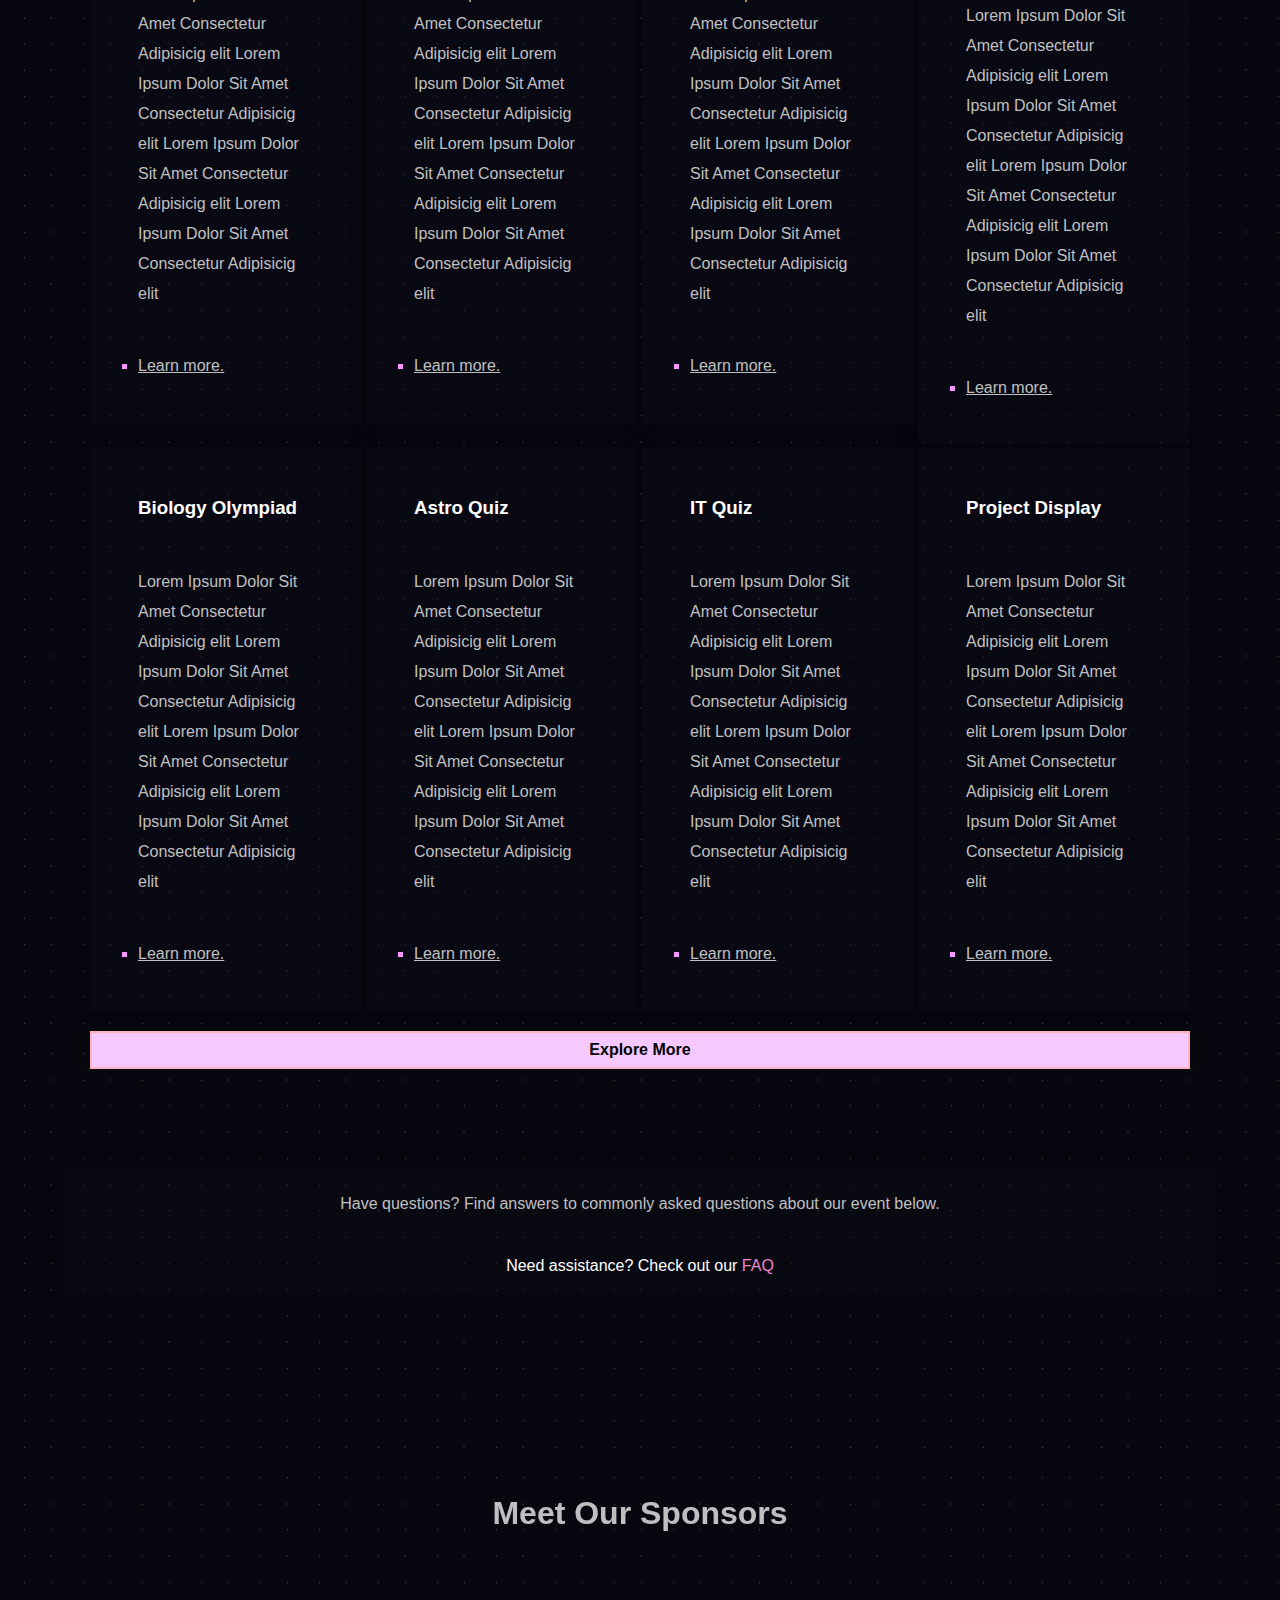
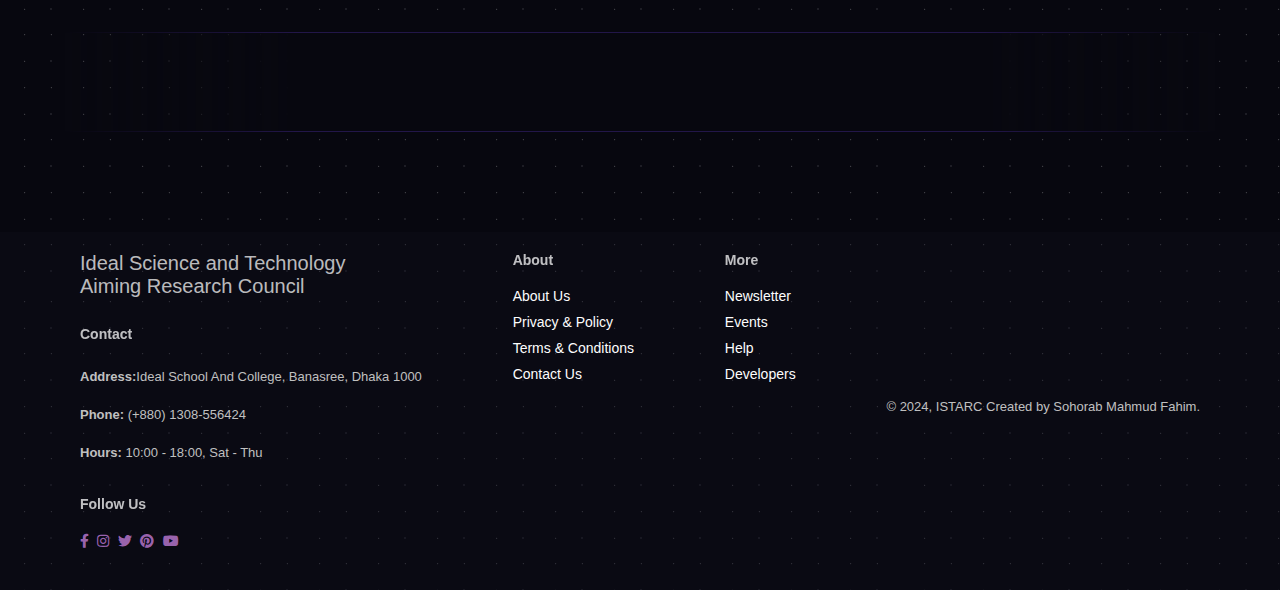
==== commit 44b73152: "Update index.html" ====
--- a/index.html
+++ b/index.html
@@ -76,7 +76,7 @@
                         <div id="promo-video" style="position: relative; width: 100%; max-width: 800px; margin: auto;">
                             <h2>Enroll now our promo video</h2>
                             <div style="position: relative;">
-                                <video id="video" src="img/istarc promo final.mp4" style="height: auto; border-radius: 10px;">
+                                <video id="video" src="img/istarc promo final.mp4" style="height: auto; border-radius: 10px;" controls>
                                     <source src="https://www.facebook.com/ISTARC/videos/485734317296226" type="video/mp4">
                                     Your browser does not support the video tag.
                                 </video>
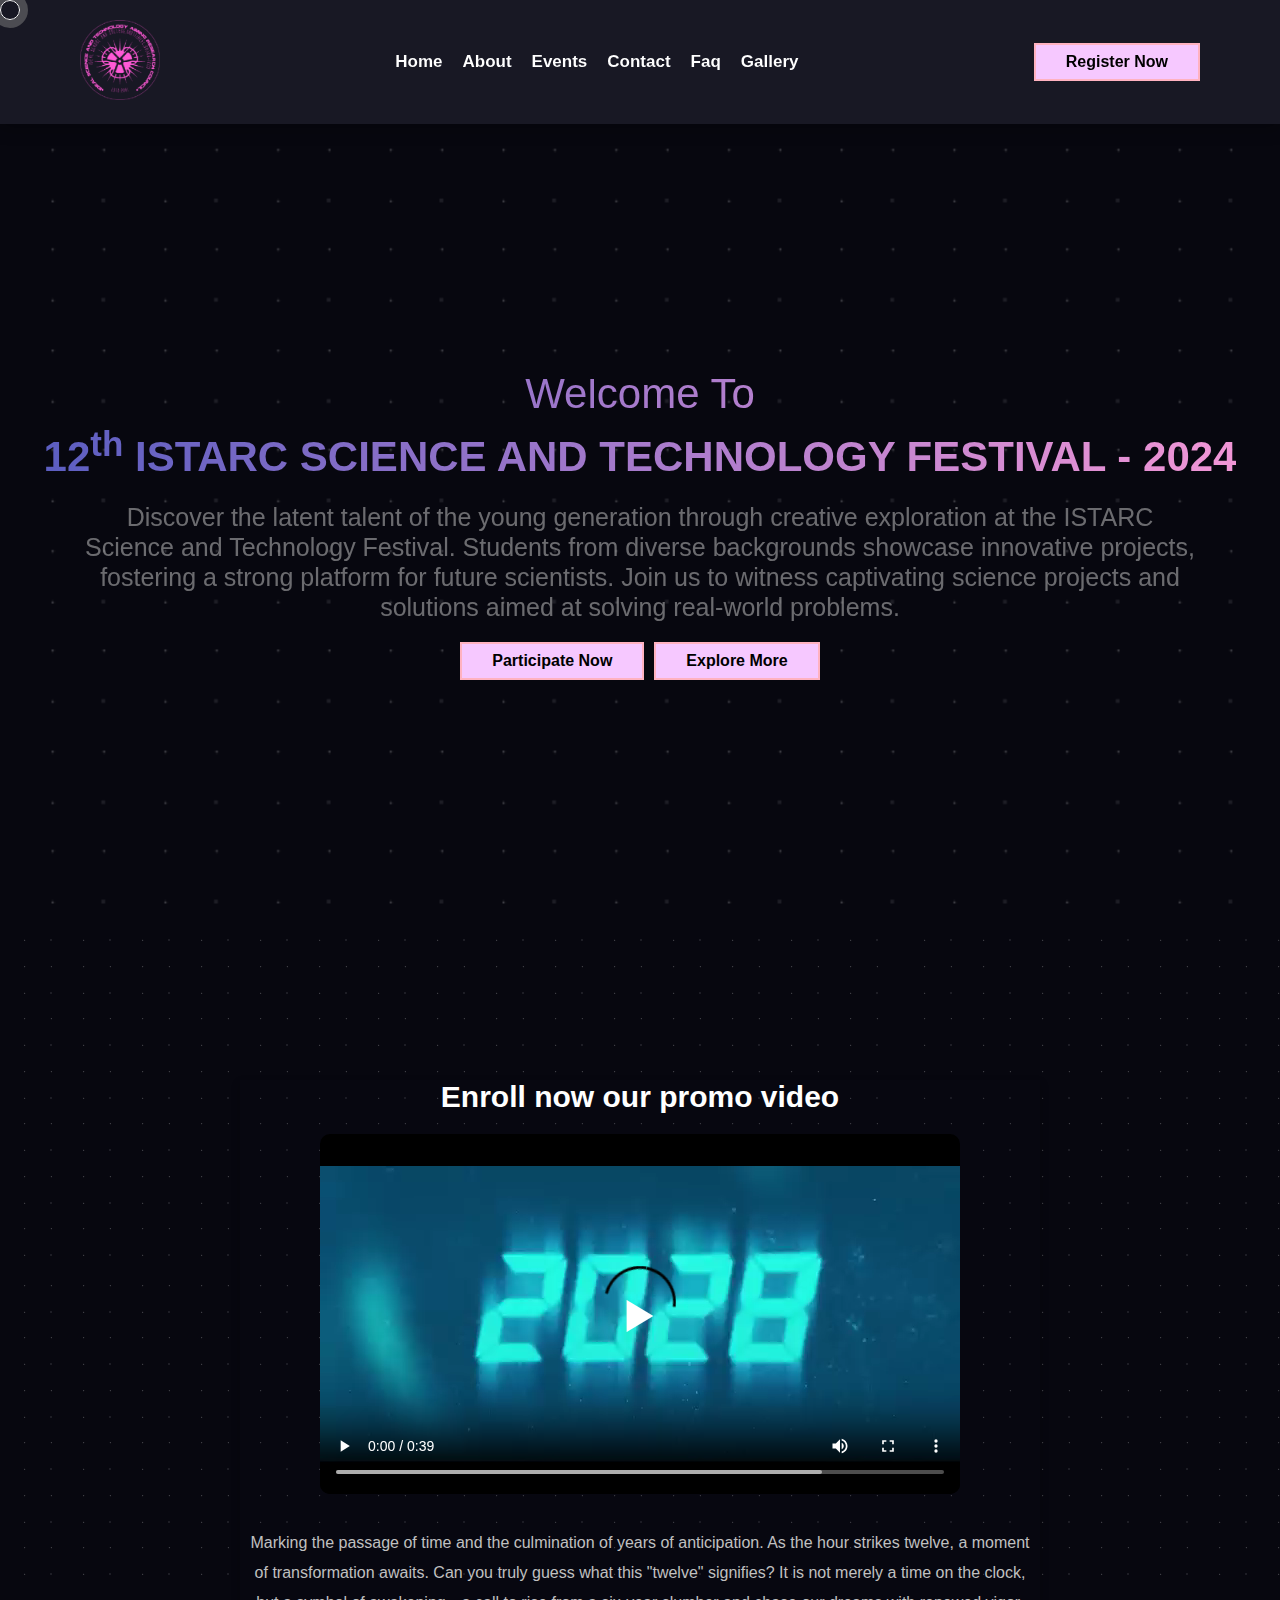
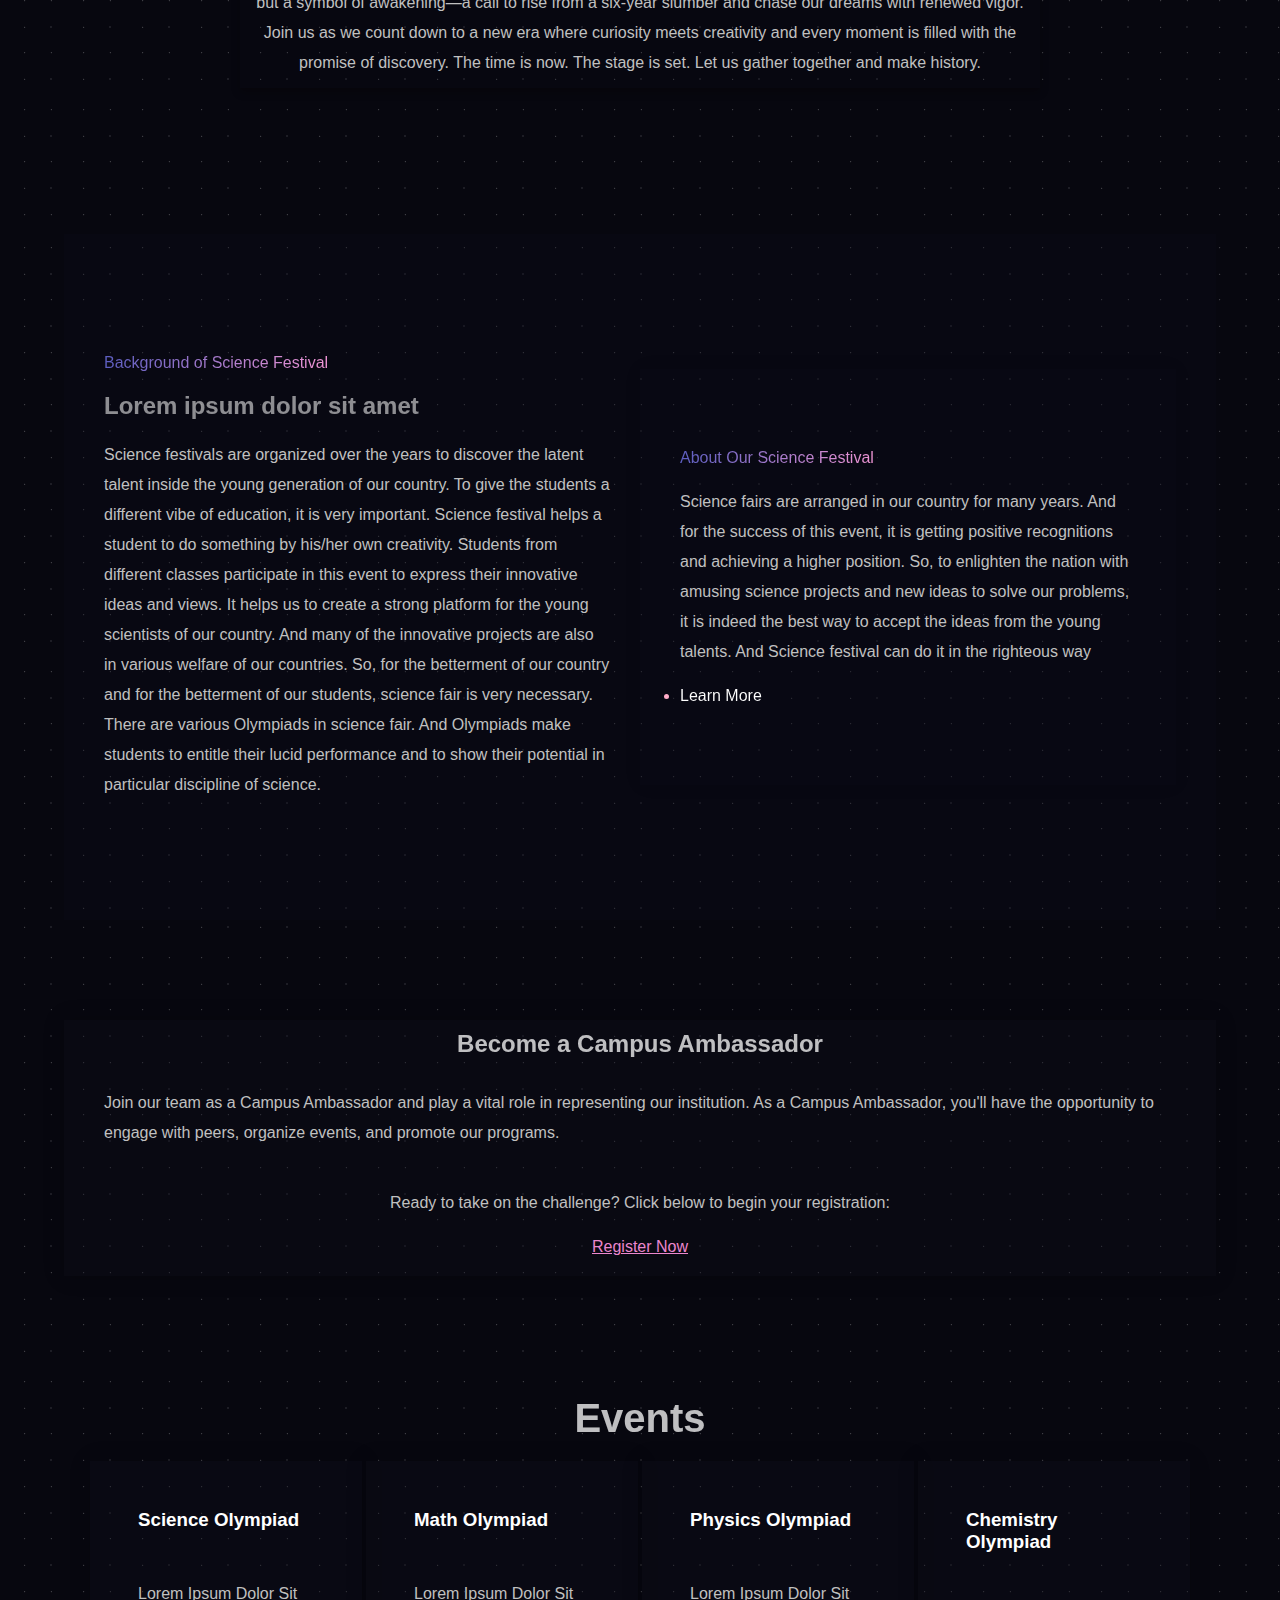
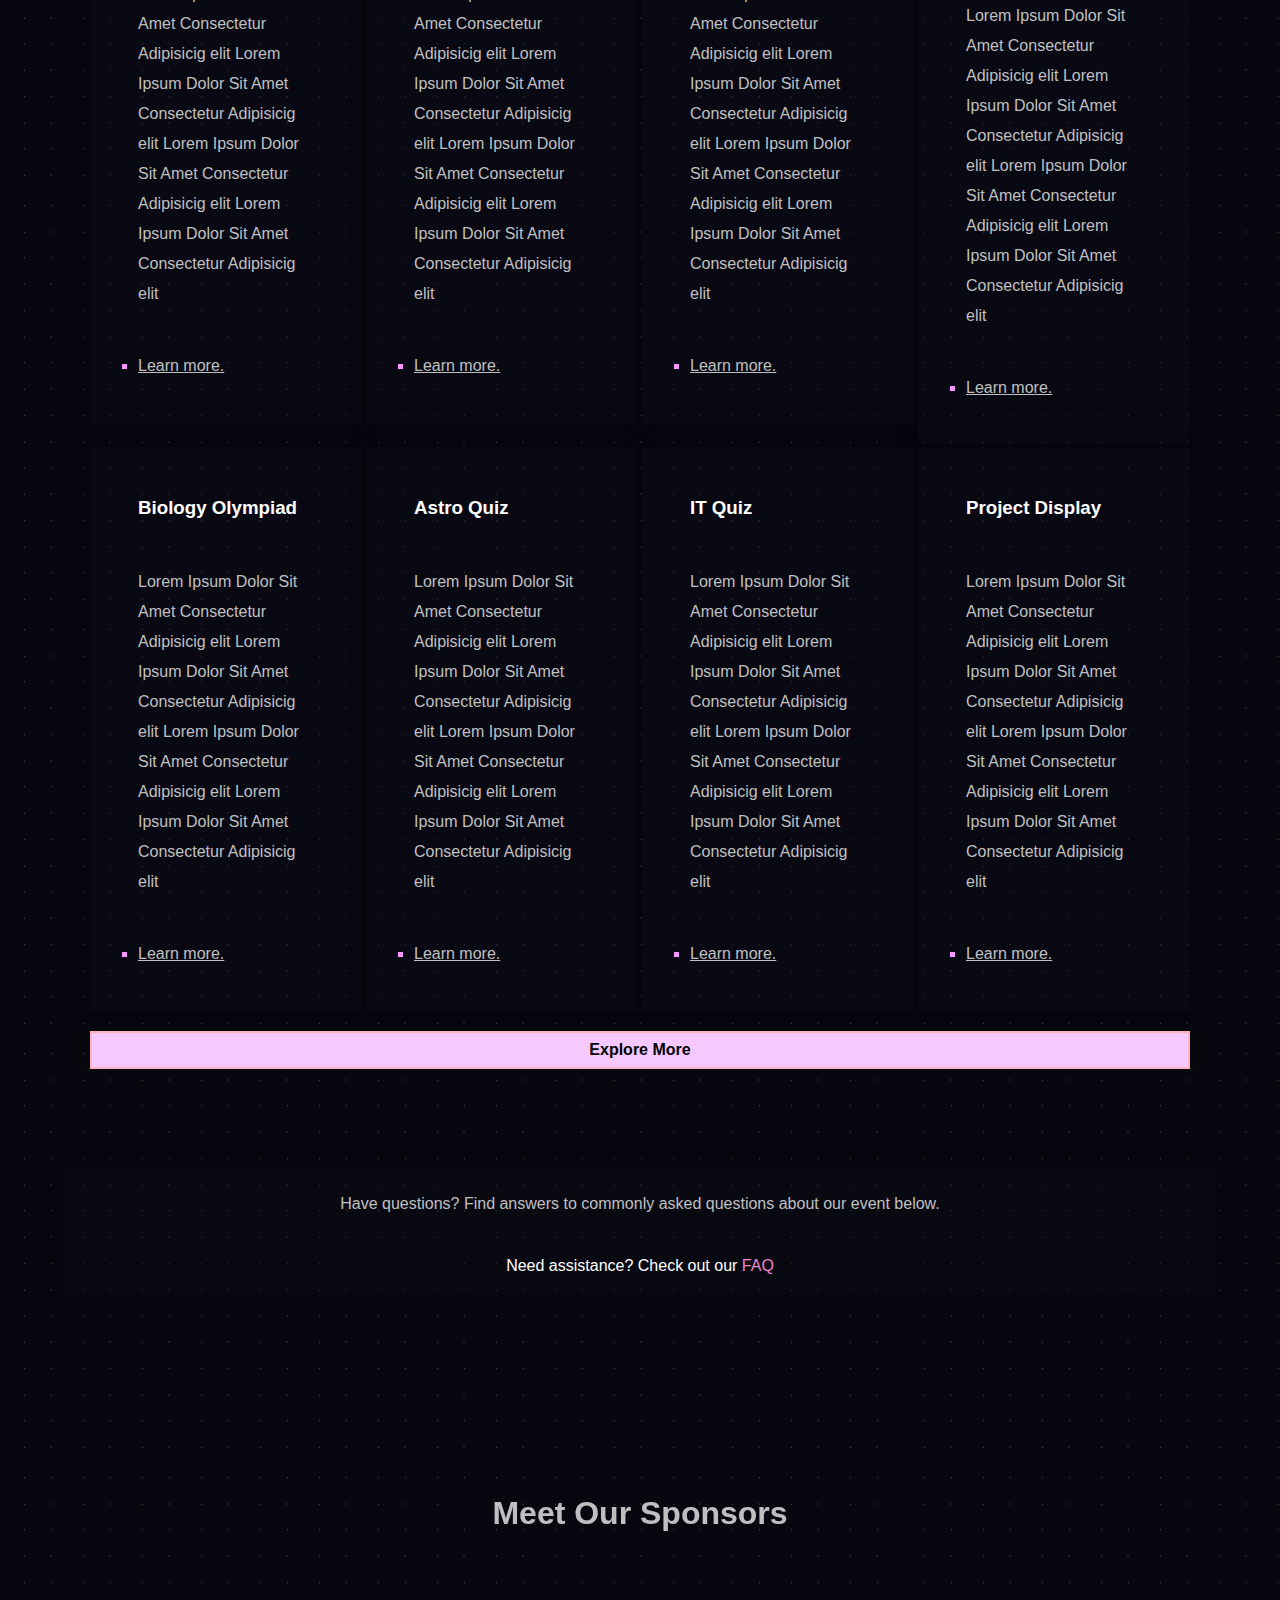
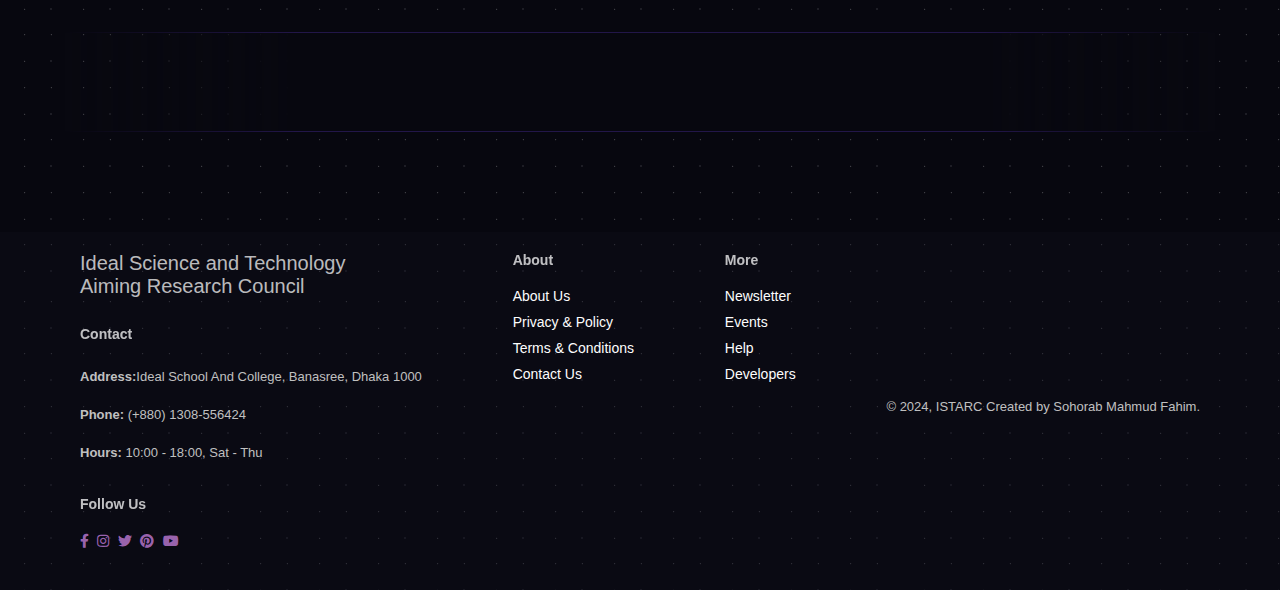
==== commit 9da84213: "Update index.html" ====
--- a/index.html
+++ b/index.html
@@ -73,7 +73,7 @@
 
 
   <section id="body">
-                        <div id="promo-video" style="position: relative; width: 100%; max-width: 800px; margin: auto;">
+                        <div id="promo-video" style="position: relative; max-width: 800px; margin: auto;">
                             <h2>Enroll now our promo video</h2>
                             <div style="position: relative;">
                                 <video id="video" src="img/istarc promo final.mp4" style="height: auto; border-radius: 10px;" controls>
